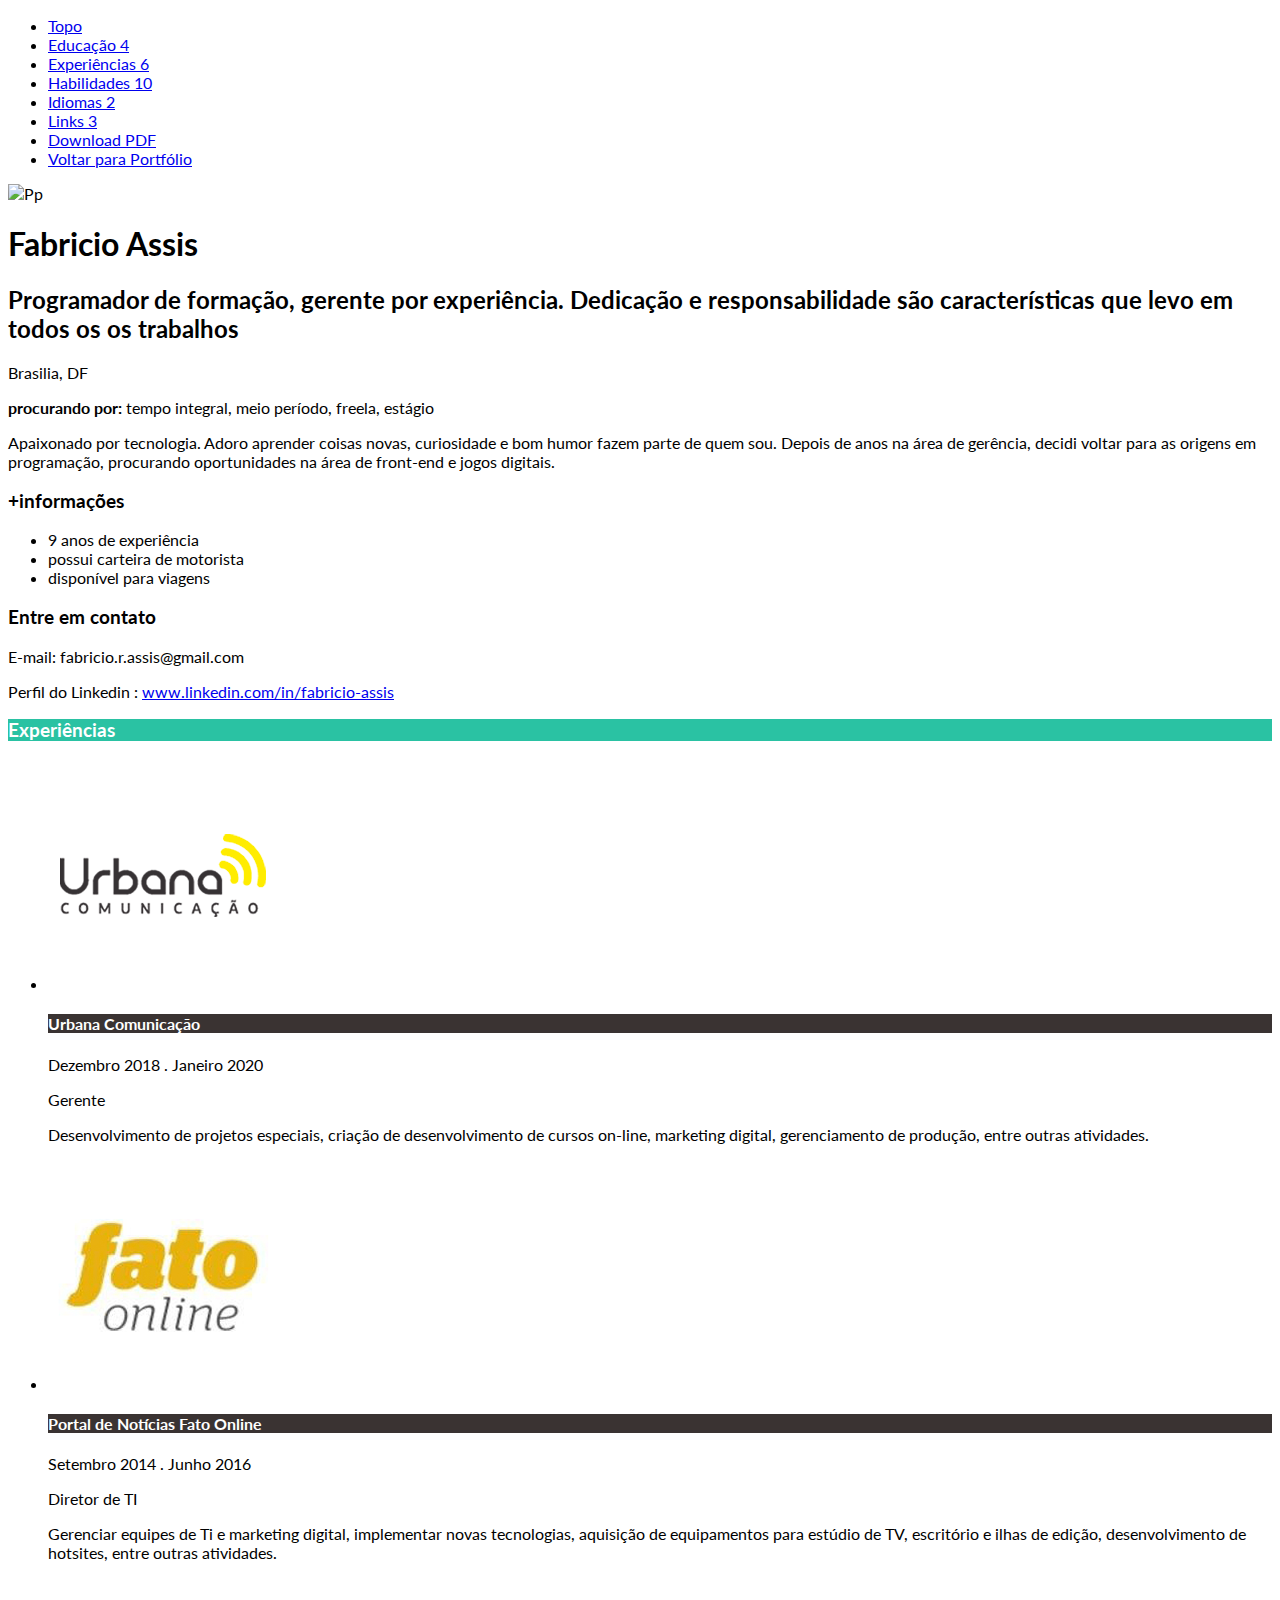
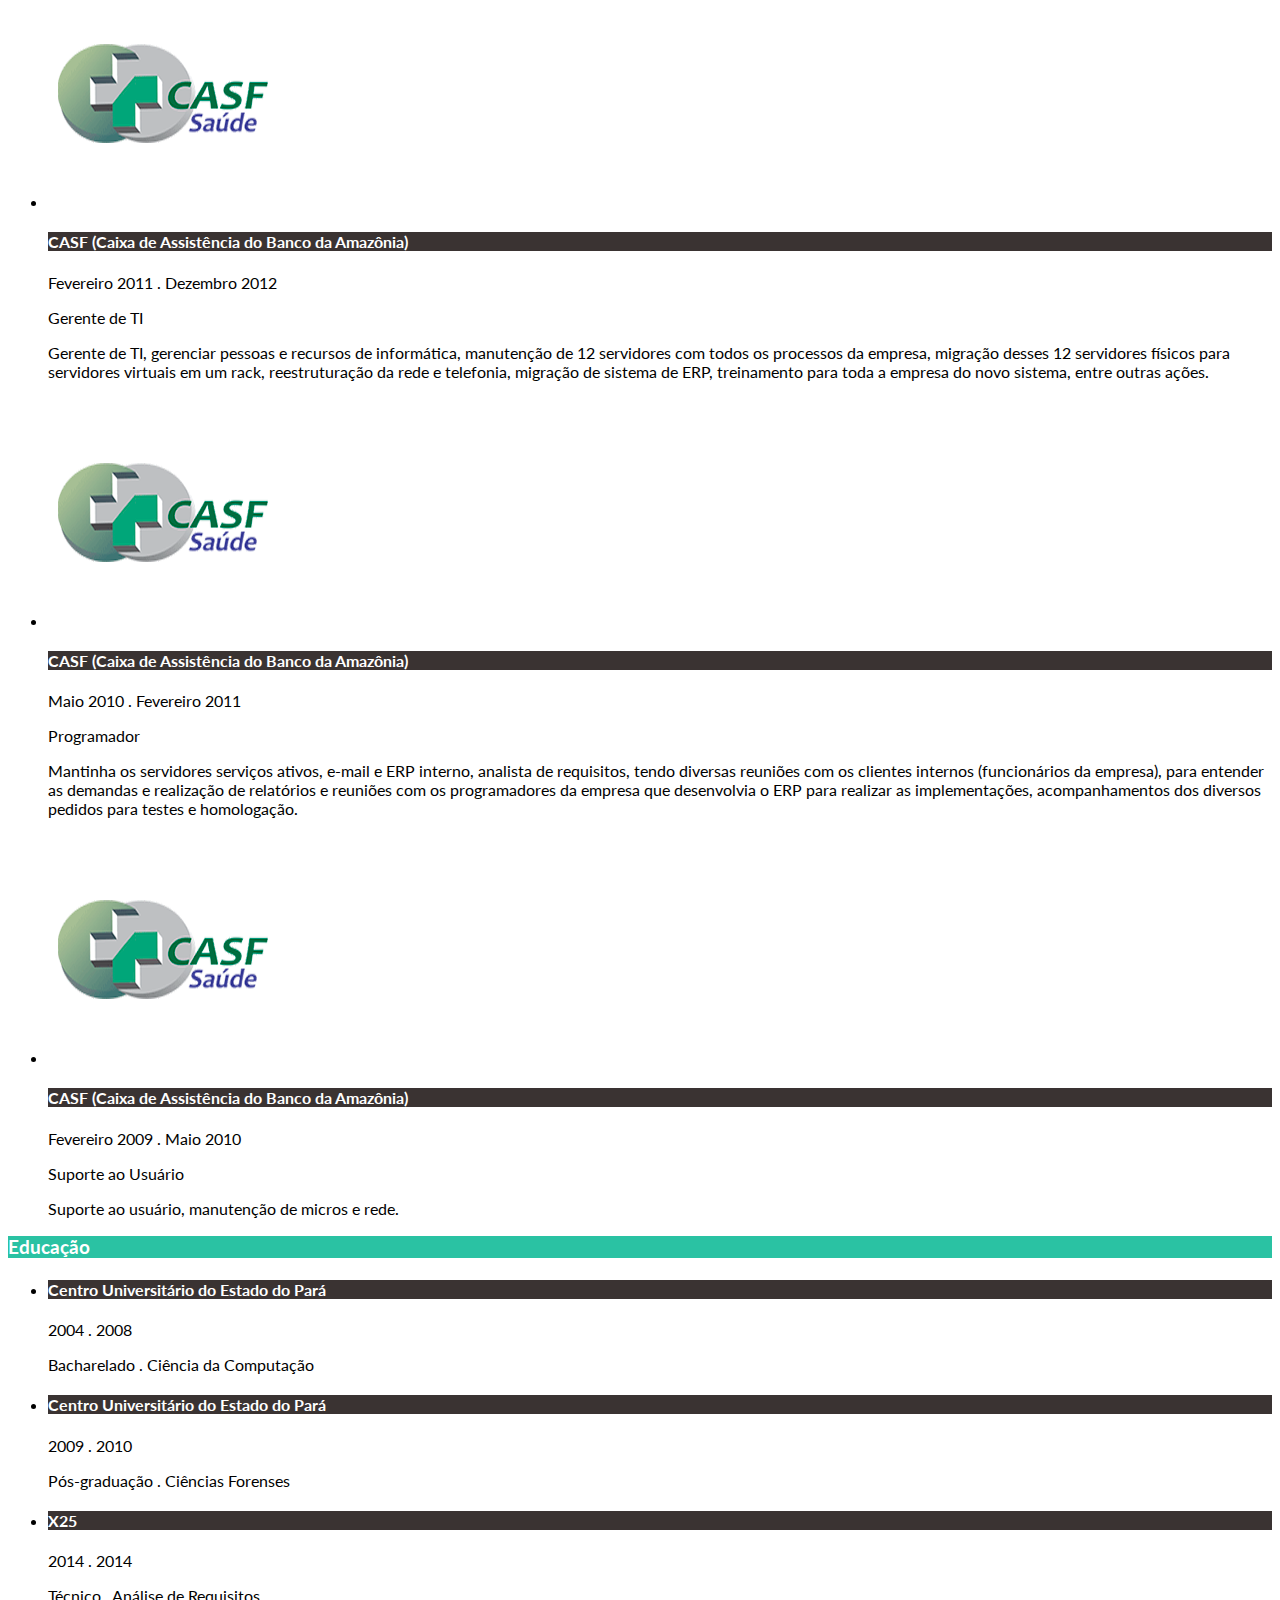
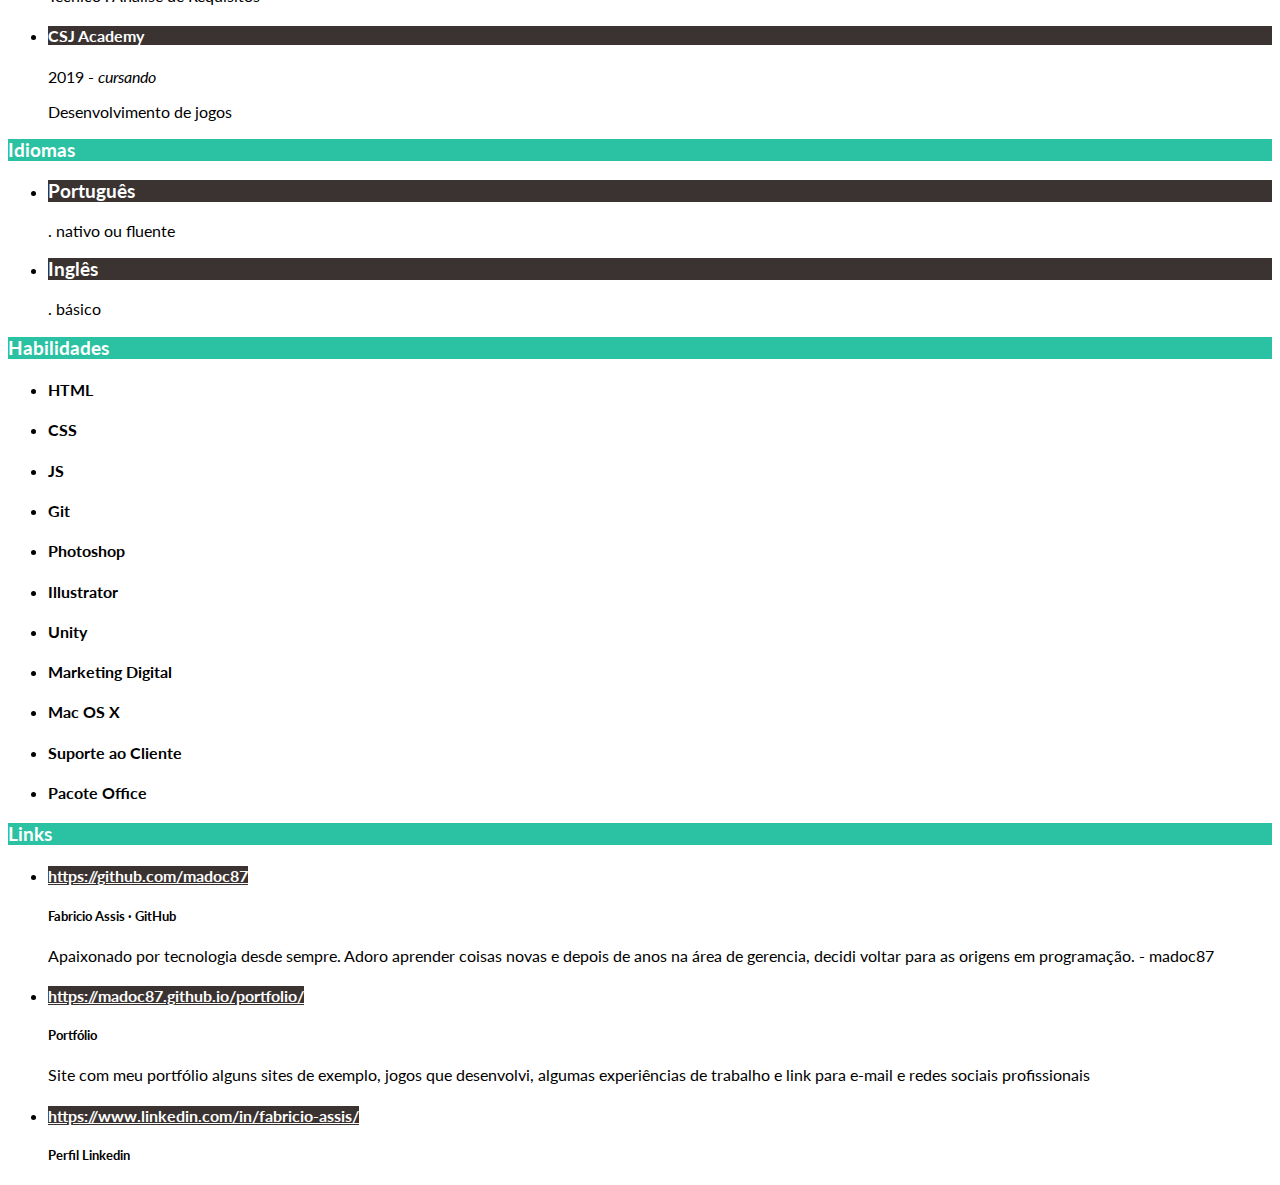
==== curriculo.html @ a48d0656 "Atualizacao curriculo html" ====
<!doctype html>
<html id="html" class="">
	<head>
		<title>Fabricio Assis  | Programador de formação, gerente por experiência</title>

	<meta itemprop="title" content='Fabricio Assis | Programador de formação, gerente por experiência.' />
	<meta itemprop="description" content="Apaixonado por tecnologia. Adoro aprender coisas novas, curiosidade e bom humor fazem parte de quem sou. Depois de anos na área de gerência, decidi voltar para as origens em programação, procurando oportunidades na área de front-end e jogos digitais." />

	<meta name="title" content='Fabricio Assis | Programador de formação, gerente por experiência.' />	
	<meta name="description" content="Apaixonado por tecnologia. Adoro aprender coisas novas, curiosidade e bom humor fazem parte de quem sou. Depois de anos na área de gerência, decidi voltar para as origens em programação, procurando oportunidades na área de front-end e jogos digitais." />

	<!-- Meta Open Graph -->
	<meta property="og:title" content='Fabricio Assis | Programador de formação, gerente por experiência.' />
	<meta property="og:description" content="Apaixonado por tecnologia. Adoro aprender coisas novas, curiosidade e bom humor fazem parte de quem sou. Depois de anos na área de gerência, decidi voltar para as origens em programação, procurando oportunidades na área de front-end e jogos digitais." />
	<meta property="og:image" content="https://madoc87.github.io/portfolio/images/thumb-curriculo.png">
	<meta property="og:image:type" content="image/png">
	<meta property="og:image:width" content="1200"> <!-- /** PIXELS **/ -->
	<meta property="og:image:height" content="630"> <!-- /** PIXELS **/ -->
		
	<meta property="og:url" content="https://madoc87.github.io/portfolio/curriculo">
	<meta property="og:type" content="article">
	<meta property="article:author" content="Fabricio Assis">

	<meta name="twitter:card" content="summary_large_image">

	<meta name="viewport" content="width=device-width, initial-scale=1.0, minimum-scale=1.0, maximum-scale=1.0, user-scalable=no" />
	<link href='//fonts.googleapis.com/css?family=Lato|Arvo|PT+Sans|PT+Serif|Raleway|Open+Sans|Slabo+13px' rel='stylesheet' type='text/css' media="all">

	<link rel="stylesheet" type="text/css" href="css/style-curriculo.css">
	<link rel="stylesheet" type="text/css" href="css/theme-style-curriculo.css">
	<link rel="stylesheet" href="css/font-awesome.min.css">

	<style>
		@media screen {
			.title {background-color:#2AC2A3;}
			.title {border-color:#2AC2A3;}
			.primary-color {color:#2AC2A3;}
			.title {color:#FFFFFF;}
			.subtitle {background-color:#3A3332;}
			.secondary-color {color:#3A3332;}
			.subtitle {color:#FFFFFF;}
		}

		body {font-family:'Lato';}
		.title {font-family:'Lato';}
	</style>

	</head>

	<body>
		<div id="page">
			<a id="top"></a>

			<div id="mobile-nav">
				<div id="mobile-button" class="mobile-button">
					<div class="bars">
						<span class="bar"></span>
						<span class="bar"></span>
						<span class="bar"></span>
					</div><!-- bars -->
				</div><!-- mobile-button -->
			</div><!-- mobile-nav -->

			<nav id="index-nav">
				<ul>
					<li>
						<a href="#top">
						<i class="fa fa-arrow-up"></i>
						Topo</a>
						
					</li>

					<li>
						<a href="#educations">
							<i class="fa fa-book"></i>
							Educação
							<span class="size">4</span>
						</a>
					</li>

					<li>
						<a href="#experiences">
							<i class="fa fa-suitcase"></i> 
							Experiências
							<span class="size">6</span>
						</a>
					</li>

					<li>
						<a href="#skills">
							<i class="fa fa-gear"></i> 
							Habilidades
							<span class="size">10</span>
						</a>
					</li>

					<li>
						<a href="#languages">
							<i class="fa fa-globe"></i> 
							Idiomas
							<span class="size">2</span>
						</a>
					</li>

					<li><a href="#links">
							<i class="fa fa-link"></i>
							Links
							<span class="size">3</span>
						</a>
					</li>

					<li>
						<a href="fabricioassis.pdf" target="_blank" download>
							<i class="fa fa-download"></i>
							Download PDF
						</a>
					</li>

					<li>
						<a href="index.html">
						<!-- <i class="fa fa-arrow-left"></i> -->
						<i class="fa fa-reply"></i>
						Voltar para Portfólio</a>
					</li>
				</ul>
			</nav>

	<div id="content">
			  
<section class="hero">
	<div class="wrapper">
    	<img alt="Pp" class="image" src="images/pp.jpg" />

	    <div class="intro">
			<h1>Fabricio Assis</h1>
			<h2>Programador de formação, gerente por experiência. Dedicação e responsabilidade são características que levo em todos os os trabalhos</h2>
			<p><i class='fa fa-fw fa-map-marker'></i> Brasilia, DF<p>
			<p class="looking-for"><strong>procurando por:</strong> tempo integral, meio período, freela, estágio</p>
		</div><!-- intro -->
	</div><!-- wrapper -->
</section>

<section class="about">

	<div class="wrapper two-columns">
    	<div class="item">
			<p class="bio">Apaixonado por tecnologia. Adoro aprender coisas novas, curiosidade e bom humor fazem parte de quem sou. Depois de anos na área de gerência, decidi voltar para as origens em programação, procurando oportunidades na área de front-end e jogos digitais.</p>
		</div>

		<div class="item">
			<h3>+informações</h3>
	        <ul>
				<li class="info">
					<i class='fa fa-fw fa-briefcase'></i> 9 anos de experiência
				</li>

		  	 	<li class="info">
					<i class='fa fa-fw fa-car'></i> possui carteira de motorista
				</li>

			 	<li class="info">
					<i class='fa fa-fw fa-plane'></i> disponível para viagens
				</li>
	        </ul>
		</div><!-- item +informações -->

		<div class="item">
			<h3><span>Entre em contato</span></h3>
			<p>E-mail: fabricio.r.assis@gmail.com</p>
			<p>Perfil do Linkedin : 
				<a href="https://www.linkedin.com/in/fabricio-assis/" target="_blank" title="Perfil do Linkedin">www.linkedin.com/in/fabricio-assis
			</p></a>
		</div><!-- item contato-->
	</div><!-- wrapper two-columns -->
</section><!-- about -->


<section class="curriculum">
	<div class="container">
		<div class="wrapper two-columns">

<!-- ========================================================== item experiences ========================================================== -->
  	<div class="item experiences">
		<a id="experiences"></a>
    	<h3 class="title"><span>Experiências</span></h3>
        <ul>
	        <li class="experience">
	            <img alt="Missing company logo" class="image" src="images/Logo_Urbana.png" />
	            <div class="content">
					<h4 class="subtitle"><span>Urbana Comunicação</span></h4>
	            	<p class="date">Dezembro 2018 . Janeiro 2020 </p>
			        <p class="position">Gerente</p>
					<p class="description">Desenvolvimento de projetos especiais, criação de desenvolvimento de cursos on-line, marketing digital, gerenciamento de produção, entre outras atividades.</p>
				</div>
            </li>

            <li class="experience">
             	<img alt="Missing company logo" class="image" src="images/Logo_Fato.png" />
             	<div class="content">
					<h4 class="subtitle"><span>Portal de Notícias Fato Online</span></h4>
			        <p class="date">Setembro 2014 . Junho 2016 </p>
				    <p class="position">Diretor de TI</p>
					<p class="description">Gerenciar equipes de Ti e marketing digital, implementar novas tecnologias, aquisição de equipamentos para estúdio de TV, escritório e ilhas de edição, desenvolvimento de hotsites, entre outras atividades.</p>
				</div>
            </li>

            <li class="experience">
         		<img alt="Missing company logo" class="image" src="images/Logo_Casf.png" />
             	<div class="content">
					<h4 class="subtitle"><span>CASF (Caixa de Assistência do Banco da Amazônia)</span></h4>
		              	<p class="date">Fevereiro 2011 . Dezembro 2012 </p>
				        <p class="position">Gerente de TI</p>
						<p class="description">Gerente de TI, gerenciar pessoas e recursos de informática, manutenção de 12 servidores com todos os processos da empresa, migração desses 12 servidores físicos para servidores virtuais em um rack, reestruturação da rede e telefonia, migração de sistema de ERP, treinamento para toda a empresa do novo sistema, entre outras ações.</p>
				</div>
            </li>

            <li class="experience">
             	<img alt="Missing company logo" class="image" src="images/Logo_Casf.png" />
              	<div class="content">
					<h4 class="subtitle"><span>CASF (Caixa de Assistência do Banco da Amazônia)</span></h4>
	              	<p class="date">Maio 2010 . Fevereiro 2011 </p>
			         <p class="position">Programador</p>
					<p class="description">Mantinha os servidores serviços ativos, e-mail e ERP interno, analista de requisitos, tendo diversas reuniões com os clientes internos (funcionários da empresa), para entender as demandas e realização de relatórios e reuniões com os programadores da empresa que desenvolvia o ERP para realizar as implementações, acompanhamentos dos diversos pedidos para testes e homologação.</p>
				</div>
            </li>

            <li class="experience">
             	<img alt="Missing company logo" class="image" src="images/Logo_Casf.png" />
    	       	<div class="content">
					<h4 class="subtitle"><span>CASF (Caixa de Assistência do Banco da Amazônia)</span></h4>
	            	<p class="date">Fevereiro 2009 . Maio 2010 </p>
			        <p class="position">Suporte ao Usuário </p>
					<p class="description">Suporte ao usuário, manutenção de micros e rede.</p>
				</div>
            </li>

<!--             <li class="experience">
            	<img alt="Missing company logo" class="image" src="images/Logo_Cinbesa.png" />
              	<div class="content">
					<h4 class="subtitle"><span> NAC - Núcleo Avançado da Cinbesa</span></h4>
	            	<p class="date">Janeiro 2008 . Fevereiro 2009 </p>
			        <p class="position">Estagio em suporte e manutenção informática</p>
					<p class="description">Estagio na Sefin - Secretaria de Finanças no setor NAC - Núcleo Avançado da Cinbesa, na área de suporte e manutenção informática.</p>
				</div>
            </li> -->
        </ul>
	</div>

<!-- =========================================================== item educations =========================================================== -->

	<div class="item educations">
		<a id="educations"></a>
        <h3 class="title"><span>Educação</span></h3>
        <ul>
            <li class="education">
	            <h4 class="subtitle"><span>Centro Universitário do Estado do Pará</span></h4>
				<p class="date">2004 . 2008 </p>
				<p class="course">
					Bacharelado . 
					Ciência da Computação
				</p>
            </li>
	        
            <li class="education">
            	<h4 class="subtitle"><span>Centro Universitário do Estado do Pará</span></h4>
				<p class="date">2009 . 2010 </p>
            	<p class="course">
					Pós-graduação . 
					Ciências Forenses
				</p>
            </li>
        
            <li class="education">
	        	<h4 class="subtitle"><span>X25</span></h4>
				<p class="date">2014 . 2014 </p>
				<p class="course">
					Técnico . 
					Análise de Requisitos 
				</p>
            </li>

	        <li class="education">
	        	<h4 class="subtitle"><span>CSJ Academy</span></h4>
				<p class="date">2019  - <em>cursando</em></p>
                <p class="course">
					Desenvolvimento de jogos 
				</p>
            </li>
        </ul>
    </div>

<!-- =========================================================== item languages =========================================================== -->

    <div class="item languages">
		<a id="languages"></a>
        <h3 class="title"><span>Idiomas</span></h3>
        <ul>
            <li class="language">
            	<h3 class="subtitle"><span>Português</span></h3>
            	<p class="level"> . nativo ou fluente</p>
            </li>

            <li class="language">
            	<h3 class="subtitle"><span>Inglês </span></h3>
            	<p class="level"> . básico</p>
            </li>
        </ul>
	</div> 

<!-- =========================================================== item skill =========================================================== -->

	<div class="item skills">
		<a id="skills"></a>
      	<h3 class="title"><span>Habilidades</span></h3>
    	<ul>
    		<li class="skill">
				<h4>HTML</h4>
		        <p class="rate">
					<i class="fa fa-circle secondary-color"></i> 	
					<i class="fa fa-circle secondary-color"></i> 	
					<i class="fa fa-circle secondary-color"></i> 	
					<i class="fa fa-circle secondary-color"></i> 	
					<i class="fa fa-circle secondary-color"></i> 	
					<i class="fa fa-circle secondary-color"></i> 	
					<i class="fa fa-circle secondary-color"></i>
					<i class="fa fa-circle secondary-color"></i>
					<i class="fa fa-circle opaque secondary-color"></i> 	
					<i class="fa fa-circle opaque secondary-color"></i> 
				</p>
			</li>

        	<li class="skill">
				<h4>CSS</h4>
		        <p class="rate">
					<i class="fa fa-circle secondary-color"></i> 	
					<i class="fa fa-circle secondary-color"></i> 	
					<i class="fa fa-circle secondary-color"></i> 	
					<i class="fa fa-circle secondary-color"></i> 	
					<i class="fa fa-circle secondary-color"></i> 	
					<i class="fa fa-circle secondary-color"></i> 	
					<i class="fa fa-circle secondary-color"></i>
					<i class="fa fa-circle secondary-color"></i>
					<i class="fa fa-circle opaque secondary-color"></i> 	
					<i class="fa fa-circle opaque secondary-color"></i> 
				</p>
			</li>

			<li class="skill">
				<h4>JS</h4>
		        <p class="rate">
					<i class="fa fa-circle secondary-color"></i> 	
					<i class="fa fa-circle secondary-color"></i> 	
					<i class="fa fa-circle secondary-color"></i> 	
					<i class="fa fa-circle secondary-color"></i> 	
					<i class="fa fa-circle secondary-color"></i> 	
					<i class="fa fa-circle opaque secondary-color"></i> 
					<i class="fa fa-circle opaque secondary-color"></i> 
					<i class="fa fa-circle opaque secondary-color"></i> 
					<i class="fa fa-circle opaque secondary-color"></i> 	
					<i class="fa fa-circle opaque secondary-color"></i> 
				</p>
			</li>

			 <li class="skill">
				<h4>Git</h4>
		        <p class="rate">
					<i class="fa fa-circle secondary-color"></i> 	
					<i class="fa fa-circle secondary-color"></i> 	
					<i class="fa fa-circle secondary-color"></i> 	
					<i class="fa fa-circle secondary-color"></i> 	
					<i class="fa fa-circle secondary-color"></i> 	
					<i class="fa fa-circle secondary-color"></i> 	
					<i class="fa fa-circle secondary-color"></i>
					<i class="fa fa-circle opaque secondary-color"></i>
					<i class="fa fa-circle opaque secondary-color"></i> 	
					<i class="fa fa-circle opaque secondary-color"></i> 
				</p>
			</li>

            <li class="skill">
				<h4>Photoshop</h4>
				<p class="rate">
					<i class="fa fa-circle secondary-color"></i> 	
					<i class="fa fa-circle secondary-color"></i> 	
					<i class="fa fa-circle secondary-color"></i> 	
					<i class="fa fa-circle secondary-color"></i> 	
					<i class="fa fa-circle secondary-color"></i> 	
					<i class="fa fa-circle secondary-color"></i> 	
					<i class="fa fa-circle secondary-color"></i>
					<i class="fa fa-circle opaque secondary-color"></i>
					<i class="fa fa-circle opaque secondary-color"></i> 	
					<i class="fa fa-circle opaque secondary-color"></i> 
			</li>

	        <li class="skill">
				<h4>Illustrator</h4>
		        <p class="rate">
					<i class="fa fa-circle secondary-color"></i> 	
					<i class="fa fa-circle secondary-color"></i> 	
					<i class="fa fa-circle secondary-color"></i> 	
					<i class="fa fa-circle secondary-color"></i> 	
					<i class="fa fa-circle secondary-color"></i> 	
					<i class="fa fa-circle secondary-color"></i> 	
					<i class="fa fa-circle secondary-color"></i>
					<i class="fa fa-circle secondary-color"></i>
					<i class="fa fa-circle opaque secondary-color"></i> 	
					<i class="fa fa-circle opaque secondary-color"></i> 
				</p>
			</li>
	        
	        <li class="skill">
				<h4>Unity</h4>
		        <p class="rate">
					<i class="fa fa-circle secondary-color"></i> 	
					<i class="fa fa-circle secondary-color"></i> 	
					<i class="fa fa-circle secondary-color"></i> 	
					<i class="fa fa-circle secondary-color"></i> 	
					<i class="fa fa-circle secondary-color"></i> 	
					<i class="fa fa-circle secondary-color"></i> 	
					<i class="fa fa-circle secondary-color"></i>
					<i class="fa fa-circle secondary-color"></i>
					<i class="fa fa-circle opaque secondary-color"></i> 	
					<i class="fa fa-circle opaque secondary-color"></i> 
				</p>
			</li>

            <li class="skill">
				<h4>Marketing Digital</h4>
		        <p class="rate">
					<i class="fa fa-circle secondary-color"></i> 	
					<i class="fa fa-circle secondary-color"></i> 	
					<i class="fa fa-circle secondary-color"></i> 	
					<i class="fa fa-circle secondary-color"></i> 	
					<i class="fa fa-circle secondary-color"></i> 	
					<i class="fa fa-circle secondary-color"></i> 	
					<i class="fa fa-circle opaque secondary-color"></i>
					<i class="fa fa-circle opaque secondary-color"></i>
					<i class="fa fa-circle opaque secondary-color"></i> 	
					<i class="fa fa-circle opaque secondary-color"></i> 
				</p>
			</li>
            
            <li class="skill">
				<h4>Mac OS X</h4>
		        <p class="rate">
					<i class="fa fa-circle secondary-color"></i> 	
					<i class="fa fa-circle secondary-color"></i> 	
					<i class="fa fa-circle secondary-color"></i> 	
					<i class="fa fa-circle secondary-color"></i> 	
					<i class="fa fa-circle secondary-color"></i> 	
					<i class="fa fa-circle secondary-color"></i> 	
					<i class="fa fa-circle secondary-color"></i> 	
					<i class="fa fa-circle secondary-color"></i> 
					<i class="fa fa-circle secondary-color"></i> 
					<i class="fa fa-circle secondary-color"></i> 
				</p>
			</li>
	
			<li class="skill">
				<h4>Suporte ao Cliente</h4>
				<p class="rate">
					<i class="fa fa-circle secondary-color"></i> 	
					<i class="fa fa-circle secondary-color"></i> 	
					<i class="fa fa-circle secondary-color"></i> 	
					<i class="fa fa-circle secondary-color"></i> 	
					<i class="fa fa-circle secondary-color"></i> 	
					<i class="fa fa-circle secondary-color"></i> 	
					<i class="fa fa-circle secondary-color"></i> 	
					<i class="fa fa-circle secondary-color"></i> 
					<i class="fa fa-circle opaque secondary-color"></i> 	
					<i class="fa fa-circle opaque secondary-color"></i> 
				</p>
			</li>

            <li class="skill">
				<h4>Pacote Office</h4>
		        <p class="rate">
					<i class="fa fa-circle secondary-color"></i> 	
					<i class="fa fa-circle secondary-color"></i> 	
					<i class="fa fa-circle secondary-color"></i> 	
					<i class="fa fa-circle secondary-color"></i> 	
					<i class="fa fa-circle secondary-color"></i> 	
					<i class="fa fa-circle secondary-color"></i> 	
					<i class="fa fa-circle secondary-color"></i> 	
					<i class="fa fa-circle secondary-color"></i> 	
					<i class="fa fa-circle opaque secondary-color"></i> 	
					<i class="fa fa-circle opaque secondary-color"></i> 
				</p>
			</li>
          </ul>
		</div><!-- item skills -->

<!-- =========================================================== item links =========================================================== -->
	    <div class="item links">
			<a id="links"></a>
	        <h3 class="title"><span>Links</span></h3>
	        <ul>
	            <li class="link">
		            <h4><a href="https://github.com/madoc87" class="subtitle"><span>https://github.com/madoc87</span></a></h4>
		            <h5 class="name">Fabricio Assis · GitHub</h5>
		            <p class="description">Apaixonado por tecnologia desde sempre. Adoro aprender coisas novas e depois de anos na área de gerencia, decidi voltar para as origens em programação. - madoc87</p>
	            </li>

	            <li class="link">
		            <h4>
		            	<a href="https://madoc87.github.io/portfolio/" class="subtitle"><span>https://madoc87.github.io/portfolio/</span></a>
		            </h4>
		            <h5 class="name">Portfólio</h5>
		              <p class="description">Site com meu portfólio alguns sites de exemplo, jogos que desenvolvi, algumas experiências de trabalho e link para e-mail e redes sociais profissionais</p>
	            </li>

	            <li class="link">
		            <h4><a href="https://www.linkedin.com/in/fabricio-assis/" class="subtitle">
		            	<span>https://www.linkedin.com/in/fabricio-assis/</span>
		            </a></h4>
		            <h5 class="name">Perfil Linkedin</h5>
	            </li>
	        </ul>
	    </div><!-- item links -->



		</div>
	</div>
	</section><!-- curriculum -->

			</div>
		</div><!-- #page -->

		<script src="js/jquery.js"></script>
		<script src="js/menu_responsivo.js"></script>
		<script src="js/menu_scroll.js"></script>
	</body>
</html>
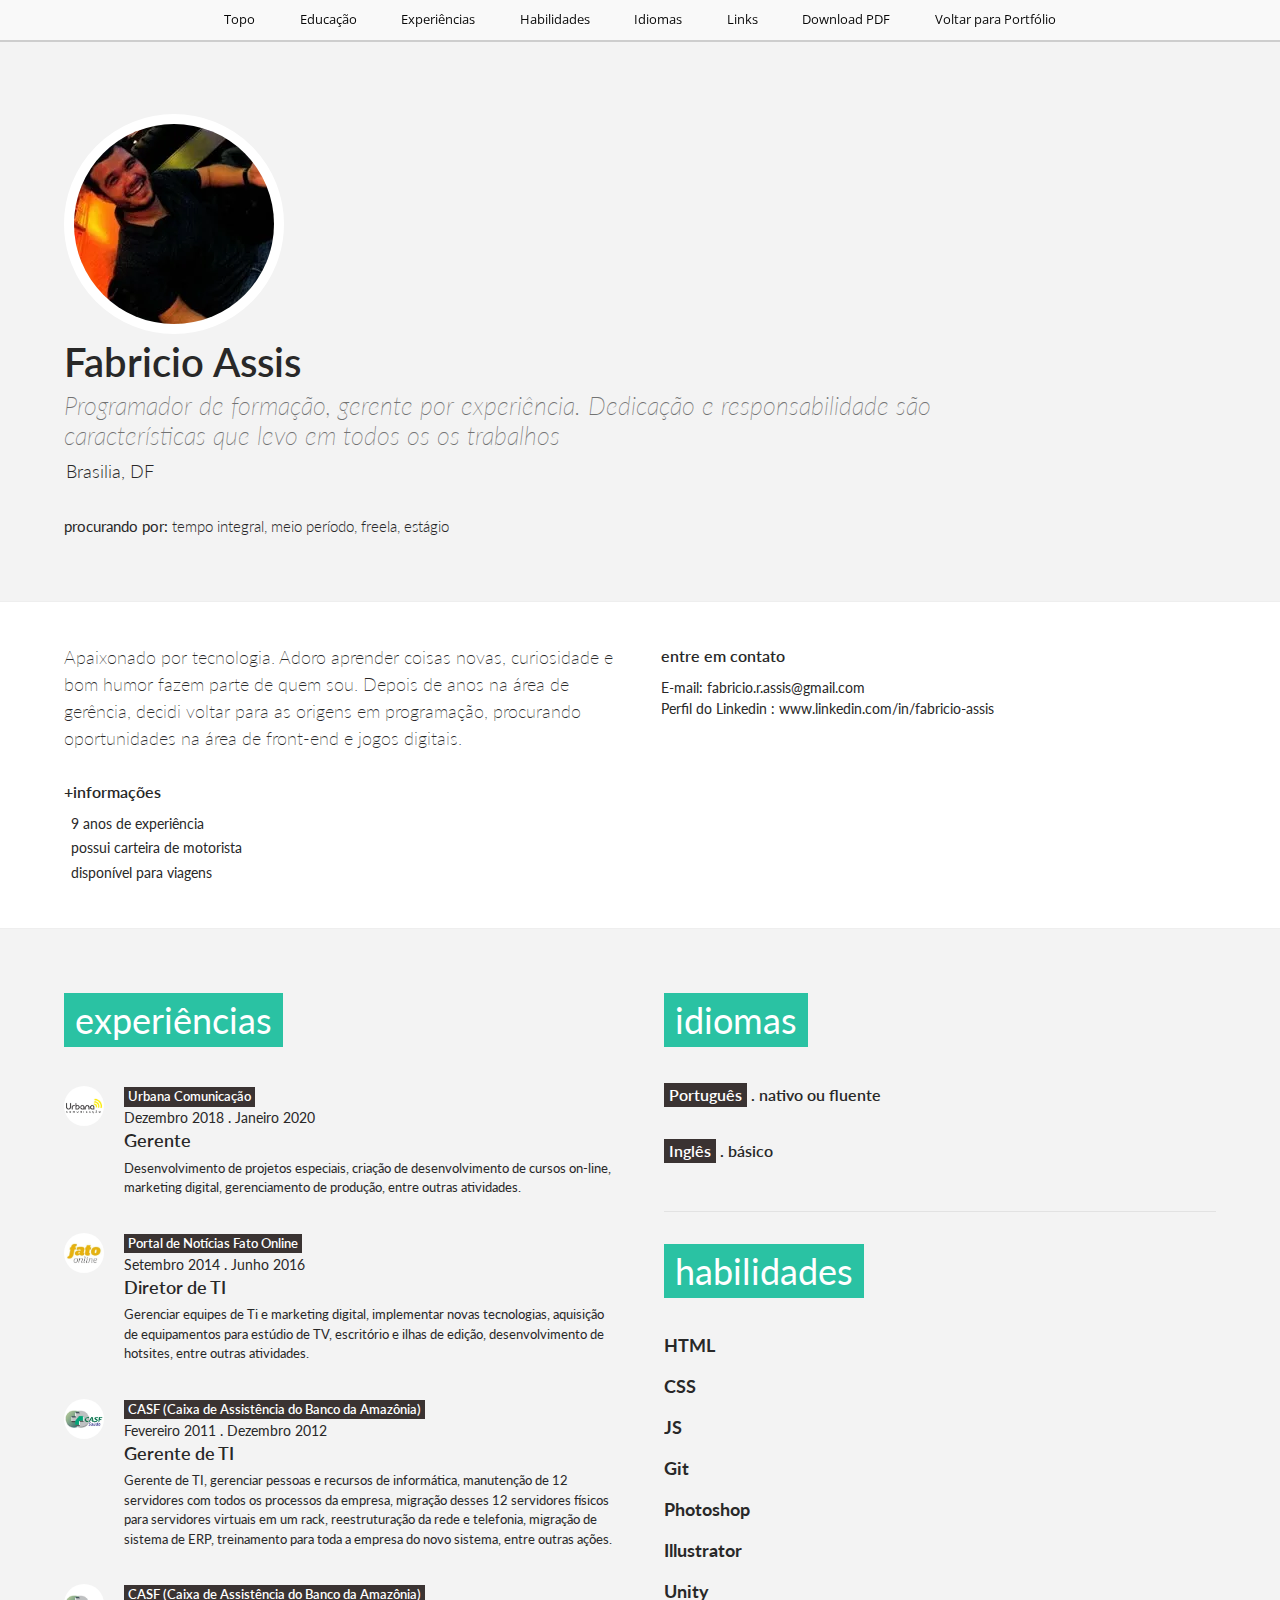
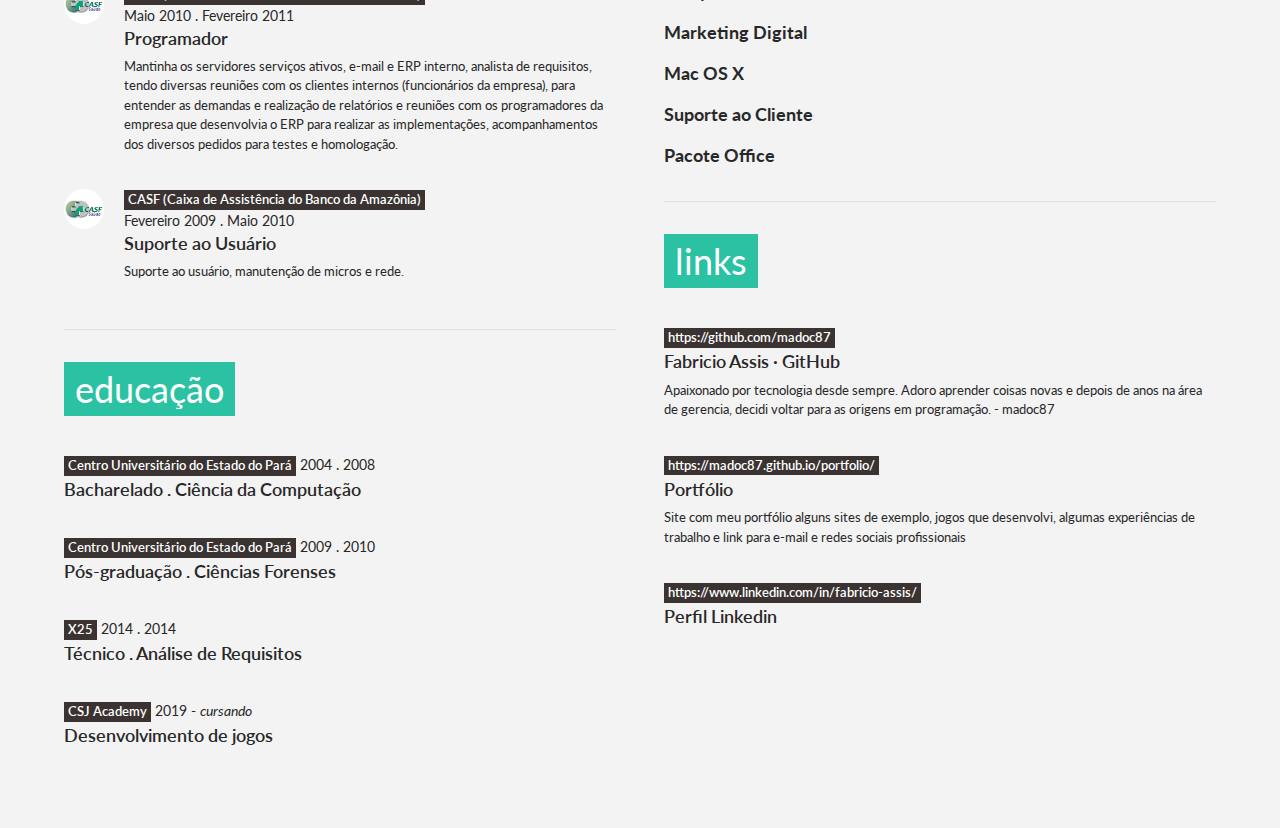
==== commit add63fc2: "Ajustes de performace 1" ====
--- a/curriculo.html
+++ b/curriculo.html
@@ -9,12 +9,13 @@
 
 	<meta name="title" content='Fabricio Assis | Programador de formação, gerente por experiência.' />	
 	<meta name="description" content="Apaixonado por tecnologia. Adoro aprender coisas novas, curiosidade e bom humor fazem parte de quem sou. Depois de anos na área de gerência, decidi voltar para as origens em programação, procurando oportunidades na área de front-end e jogos digitais." />
+	<link rel="shortcut icon" href="images/favicon.png" />
 
 	<!-- Meta Open Graph -->
 	<meta property="og:title" content='Fabricio Assis | Programador de formação, gerente por experiência.' />
 	<meta property="og:description" content="Apaixonado por tecnologia. Adoro aprender coisas novas, curiosidade e bom humor fazem parte de quem sou. Depois de anos na área de gerência, decidi voltar para as origens em programação, procurando oportunidades na área de front-end e jogos digitais." />
-	<meta property="og:image" content="https://madoc87.github.io/portfolio/images/thumb-curriculo.png">
-	<meta property="og:image:type" content="image/png">
+	<meta property="og:image" content="https://madoc87.github.io/portfolio/images/thumb-curriculo.webp">
+	<meta property="og:image:type" content="image/webp">
 	<meta property="og:image:width" content="1200"> <!-- /** PIXELS **/ -->
 	<meta property="og:image:height" content="630"> <!-- /** PIXELS **/ -->
 		
@@ -130,7 +131,7 @@
 			  
 <section class="hero">
 	<div class="wrapper">
-    	<img alt="Pp" class="image" src="images/pp.jpg" />
+    	<img alt="Pp" class="image" src="images/pp.webp" />
 
 	    <div class="intro">
 			<h1>Fabricio Assis</h1>
@@ -186,7 +187,7 @@
     	<h3 class="title"><span>Experiências</span></h3>
         <ul>
 	        <li class="experience">
-	            <img alt="Missing company logo" class="image" src="images/Logo_Urbana.png" />
+	            <img alt="Missing company logo" class="image" src="images/Logo_Urbana.webp" />
 	            <div class="content">
 					<h4 class="subtitle"><span>Urbana Comunicação</span></h4>
 	            	<p class="date">Dezembro 2018 . Janeiro 2020 </p>
@@ -196,7 +197,7 @@
             </li>
 
             <li class="experience">
-             	<img alt="Missing company logo" class="image" src="images/Logo_Fato.png" />
+             	<img alt="Missing company logo" class="image" src="images/Logo_Fato.webp" />
              	<div class="content">
 					<h4 class="subtitle"><span>Portal de Notícias Fato Online</span></h4>
 			        <p class="date">Setembro 2014 . Junho 2016 </p>
@@ -206,7 +207,7 @@
             </li>
 
             <li class="experience">
-         		<img alt="Missing company logo" class="image" src="images/Logo_Casf.png" />
+         		<img alt="Missing company logo" class="image" src="images/Logo_Casf.webp" />
              	<div class="content">
 					<h4 class="subtitle"><span>CASF (Caixa de Assistência do Banco da Amazônia)</span></h4>
 		              	<p class="date">Fevereiro 2011 . Dezembro 2012 </p>
@@ -216,7 +217,7 @@
             </li>
 
             <li class="experience">
-             	<img alt="Missing company logo" class="image" src="images/Logo_Casf.png" />
+             	<img alt="Missing company logo" class="image" src="images/Logo_Casf.webp" />
               	<div class="content">
 					<h4 class="subtitle"><span>CASF (Caixa de Assistência do Banco da Amazônia)</span></h4>
 	              	<p class="date">Maio 2010 . Fevereiro 2011 </p>
@@ -226,7 +227,7 @@
             </li>
 
             <li class="experience">
-             	<img alt="Missing company logo" class="image" src="images/Logo_Casf.png" />
+             	<img alt="Missing company logo" class="image" src="images/Logo_Casf.webp" />
     	       	<div class="content">
 					<h4 class="subtitle"><span>CASF (Caixa de Assistência do Banco da Amazônia)</span></h4>
 	            	<p class="date">Fevereiro 2009 . Maio 2010 </p>
@@ -234,16 +235,6 @@
 					<p class="description">Suporte ao usuário, manutenção de micros e rede.</p>
 				</div>
             </li>
-
-<!--             <li class="experience">
-            	<img alt="Missing company logo" class="image" src="images/Logo_Cinbesa.png" />
-              	<div class="content">
-					<h4 class="subtitle"><span> NAC - Núcleo Avançado da Cinbesa</span></h4>
-	            	<p class="date">Janeiro 2008 . Fevereiro 2009 </p>
-			        <p class="position">Estagio em suporte e manutenção informática</p>
-					<p class="description">Estagio na Sefin - Secretaria de Finanças no setor NAC - Núcleo Avançado da Cinbesa, na área de suporte e manutenção informática.</p>
-				</div>
-            </li> -->
         </ul>
 	</div>
 
--- a/css/style-curriculo.css
+++ b/css/style-curriculo.css
@@ -0,0 +1,199 @@
+#index-nav *, #mobile-nav *{
+  -webkit-box-sizing:border-box;
+  -moz-box-sizing:border-box;
+  box-sizing:border-box
+}
+
+#page{
+  position:relative;
+  max-width:100%;
+  overflow:hidden
+}
+
+#content{
+  position:relative;
+  margin-top:50px;
+  width:100%;
+  max-width:100%
+}
+
+#index-nav, #mobile-nav{
+  position:fixed;
+  z-index:2;
+  top:0;
+  left:0;
+  width:100%;
+  height:2.5em;
+  background-color:#f9f9f9;
+  color:#888;
+  opacity:0.97;
+  -webkit-box-shadow:0px 2px 0px 0px rgba(0,0,0,0.16);
+  -moz-box-shadow:0px 2px 0px 0px rgba(0,0,0,0.16);
+  box-shadow:0px 2px 0px 0px rgba(0,0,0,0.16)
+}
+
+#index-nav ul, #index-nav li, #index-nav a, #mobile-nav ul, #mobile-nav li, #mobile-nav a{
+  color:#000;
+  font-size:13px;
+  text-decoration:none;
+  font-weight:400;
+  font-family:'Open Sans'
+}
+
+#index-nav ul, #index-nav li{
+  margin:0;
+  padding:0;
+  list-style-type:none
+}
+
+#index-nav ul{
+  margin:0;
+  text-align:center;
+  white-space:nowrap
+}
+
+#index-nav ul li{
+  display:inline-block
+}
+
+#index-nav ul li a{
+  display:block;
+  padding:.8em 1.6em;
+  -webkit-text-shadow:1px 1px 1px #fefefe;
+  -moz-text-shadow:1px 1px 1px #fefefe;
+  text-shadow:1px 1px 1px #fefefe
+}
+
+#index-nav ul li a:active{
+  background-color:#000;
+  color:#fff;
+  -webkit-text-shadow:none;
+  -moz-text-shadow:none;
+  text-shadow:none
+}
+
+#index-nav ul li a .fa{
+  display:none
+}
+
+#index-nav ul li a .size{
+  display:none
+}
+
+#mobile-nav{
+  display:none
+}
+
+#mobile-nav #mobile-button{
+  display:inline-block;
+  cursor:pointer
+}
+
+#mobile-nav #mobile-button .bars{
+  margin-left:5px;
+  display:inline-block;
+  padding:11px 5px;
+  vertical-align:middle
+}
+
+#mobile-nav #mobile-button .bars .bar{
+  display:block;
+  width:25px;
+  height:4px;
+  border-radius:2px;
+  margin-bottom:3px;
+  background-color:#000
+}
+
+.nav-overflow.opened{
+  overflow:hidden
+}
+
+.nav-overflow #index-nav{
+  width:300px;
+  left:-300px;
+  top:0px;
+  min-height:100%;
+  z-index:1;
+  opacity:1;
+  background-color:#222;
+  color:#fff
+}
+
+.nav-overflow #index-nav ul{
+  padding:1em 0;
+  padding-top:10px
+}
+
+.nav-overflow #index-nav ul li{
+  display:block;
+  text-align:left
+}
+
+.nav-overflow #index-nav ul li a{
+  position:relative;
+  display:block;
+  color:#eee;
+  font-weight:200;
+  padding:1.2em 2em;
+  font-size:13px;
+  border-bottom:1px solid #1e1e1e;
+  -webkit-text-shadow:1px 1px 1px #000;
+  -moz-text-shadow:1px 1px 1px #000;
+  text-shadow:-1px 1px 1px #000
+}
+
+.nav-overflow #index-nav ul li a .fa{
+  display:inline-block;
+  font-size:1.6em;
+  vertical-align:middle;
+  margin-right:15px
+}
+
+.nav-overflow #index-nav ul li a .size{
+  display:block;
+  position:absolute;
+  right:20px;
+  top:10px;
+  line-height:30px;
+  height:30px;
+  width:30px;
+  background-color:#282828;
+  color:#eee;
+  font-size:11px;
+  text-align:center;
+  border-radius:2px;
+  -webkit-box-shadow:inset -1px -1px 1px 0px #333;
+  -moz-box-shadow:inset -1px -1px 1px 0px #333;
+  box-shadow:inset -1px -1px 1px 0px #333
+}
+
+.nav-overflow #index-nav ul li a:active{
+  background-color:#eee;
+  color:#111;
+  -webkit-text-shadow:none;
+  -moz-text-shadow:none;
+  text-shadow:none
+}
+
+.nav-overflow #index-nav ul li a:active .size{
+  background-color:#fff;
+  color:#111;
+  -webkit-box-shadow:inset -1px -1px 1px 0px #e3e3e3;
+  -moz-box-shadow:inset -1px -1px 1px 0px #e3e3e3;
+  box-shadow:inset -1px -1px 1px 0px #e3e3e3
+}
+
+.nav-overflow #mobile-nav{
+  display:block
+}
+
+@media print{
+  #index-nav,#mobile-nav{
+    display:none !important
+  }
+
+  #content{
+    margin-top:0 !important
+  }
+}--- a/css/theme-style-curriculo.css
+++ b/css/theme-style-curriculo.css
@@ -0,0 +1,560 @@
+
+audio:not([controls]){
+  display:none;
+  height:0
+}
+
+html{
+  font-size:100%;
+  overflow-y:scroll;
+  -webkit-text-size-adjust:100%;
+  -ms-text-size-adjust:100%;
+  line-height:1.5;
+  -webkit-font-smoothing:antialiased
+}
+
+body{
+  margin:0
+}
+
+a:focus{
+  outline:thin dotted
+}
+
+a:hover,a:active{
+  outline:0
+}
+
+h1,h2,h3,h4,h5,h6{
+  margin:0;padding:0
+}
+
+abbr[title]{
+	border-bottom:1px dotted
+}
+
+p,pre{
+	margin:0
+}
+
+dl,ol,ul{
+	margin:0;
+	padding:0;
+	list-style:none;
+	list-style-image:none
+}
+
+table{
+	border-collapse:collapse;
+	border-spacing:0
+}
+
+.wrapper{
+	width:90%;
+	max-width:1280px;
+	-moz-column-gap:3em;
+	-webkit-column-gap:3em;
+	column-gap:3em;
+	-moz-column-count:1;
+	-webkit-column-count:1;
+	column-count:1;
+	margin:auto
+}
+
+.wrapper .item{
+	display:inline-block;
+	width:100%;
+	margin-top:1em;
+	margin-bottom:1em
+}
+
+@media screen and (min-width: 0px) and (max-width: 640px){
+	.wrapper{
+		-moz-column-count:1;
+		-webkit-column-count:1;
+		column-count:1
+	}
+}
+
+@media screen and (min-width: 641px) and (max-width: 800px){
+	.wrapper{
+		-moz-column-count:1;
+		-webkit-column-count:1;
+		column-count:1
+	}
+}
+
+@media screen and (min-width: 801px) and (max-width: 1280px){
+	.wrapper.two-columns{
+		-moz-column-count:2;
+		-webkit-column-count:2;
+		column-count:2
+	}
+}
+
+@media screen and (min-width: 1281px){
+	.wrapper.two-columns{
+		-moz-column-count:2;
+		-webkit-column-count:2;
+		column-count:2
+	}
+}
+
+@media print{
+
+	.wrapper{
+		clear:both;
+		width:100%
+	}
+
+	.wrapper.two-columns .item{
+		-webkit-box-sizing:border-box;
+		-moz-box-sizing:border-box;
+		box-sizing:border-box;
+		-moz-background-clip:padding-box !important;
+		-webkit-background-clip:padding-box !important;
+		background-clip:padding-box !important;
+		float:left;
+		width:50%;
+		padding:10px
+	}
+
+	.wrapper.two-columns .item:nth-child(odd){
+		clear:both
+	}
+}
+
+html{
+	font-size:62.5%
+}
+
+body{
+	background-color:#f3f3f3;
+	font-family:"Source Sans Pro", sans-serif;
+	font-size:1.6rem;
+	color:#282828;
+	margin:0
+}
+
+section{
+	clear:both
+}
+
+header,footer,main{
+	clear:both
+}
+
+.hero{
+	padding:4em 0
+}
+
+.hero .image,.hero .intro{
+	display:inline-block;
+	vertical-align:middle
+}
+
+.hero .image{
+  text-align:center;
+  max-width:300px;
+  margin-right:30px;
+  -webkit-border-radius:50%;
+  -moz-border-radius:50%;
+  border-radius:50%;
+  border:10px solid #FFF;
+  overflow:hidden;
+  box-sizing:border-box
+}
+
+.hero .intro{
+	max-width:900px;
+	font-size:1.8rem;
+	font-weight:300
+}
+
+.hero .intro h1{
+	font-weight:600;
+	margin-bottom:.2em;
+	margin-top:.2em;
+	line-height:1em;
+	font-size:4rem
+}
+
+.hero .intro h2{
+	font-size:2.5rem;
+	font-weight:200;
+	font-style:italic;
+	line-height:1.2;
+	margin-bottom:.3em;
+	color:#727272
+}
+
+.hero .intro h3{
+	display:inline;
+	font-size:1.4rem;
+	font-weight:600;
+	text-transform:lowercase;
+	padding:0 .5em
+}
+
+.hero .intro .looking-for{
+	margin-top:2em;
+	margin-bottom:0;
+	font-size:1.5rem
+}
+
+.hero .intro i{
+	margin-right:.1em
+}
+
+.about{
+	background-color:#FFF;
+	border-top:1px solid #eee;
+	border-bottom:1px solid #eee;
+	font-size:1.4rem;
+	padding:2em 0
+}
+
+.about .bio{
+	font-size:1.8rem;
+	font-weight:200
+}
+
+.about h3{
+	display:inline-block;
+	font-weight:600;
+	padding:0;
+	text-transform:lowercase;
+	margin-bottom:0.5em
+}
+
+.about .info{
+	margin-bottom:0.25em;
+	display:block
+}
+
+.about .info .fa{
+	margin-right:0.5em
+}
+
+.about .item a{
+	text-decoration: none;
+	color: #282828;
+}
+
+.curriculum{
+	padding:2em 0
+}
+
+.curriculum .container{
+	overflow:hidden
+}
+
+.curriculum .wrapper{
+	margin-top:-1px;overflow:hidden
+}
+
+.curriculum h3.title{
+	display:inline-block;
+	font-size:3.6rem;
+	font-weight:400;
+	padding:0 .3em;
+	text-transform:lowercase;
+	margin-bottom:1em
+}
+
+.curriculum .subtitle{
+	display:inline-block;
+	font-weight:600;
+	font-size:1.3rem;
+	padding:0 .3em;
+}
+
+.curriculum .item{
+	border-top:1px solid #e2e2e2;
+	padding-top:2em;
+	margin-top:0;
+	page-break-inside:avoid
+}
+
+.experiences .experience{
+	margin-bottom:2em;
+	display:block;
+	overflow:hidden
+}
+
+.experiences .image{
+	float:left;
+	clear:left;
+	width:40px;
+	height:40px;
+	overflow:hidden;
+	margin-top:3px;
+	margin-right:10px;
+	-webkit-border-radius:999em;
+	-moz-border-radius:999em;border-radius:999em
+}
+
+.experiences .image img{
+	width:100%;
+	height:auto
+}
+
+.experiences .content{
+	margin-left:60px
+}
+
+.experiences .content .date{
+	font-size:1.4rem
+}
+
+.experiences .content .position{
+	font-size:1.8rem;
+	font-weight:600;
+	line-height:2.4rem
+}
+
+.experiences .content .description{
+	font-size:1.3rem;
+	margin-top:0.5em
+}
+
+.skills .skill{
+	margin-bottom:1em;
+	display:block;
+	overflow:hidden;
+	font-size:1.8rem;
+	line-height:2.3rem
+}
+
+.skills .skill .fa{
+	font-size:1.2rem
+}
+
+.skills .skill .fa.opaque{
+	opacity:.15
+}
+
+.educations .education{
+	margin-bottom:2em;
+	display:block;
+	overflow:hidden
+}
+
+.educations .date{
+	font-size:1.4rem;
+	display:inline-block
+}
+
+.educations .course{
+	font-size:1.8rem;
+	font-weight:600;
+	line-height:2.6rem
+}
+
+.educations .description{
+	font-size:1.3rem;
+	margin-top:0.5em
+}
+
+.languages .language{
+	margin-bottom:2em;
+	display:block;
+	overflow:hidden
+}
+
+.languages .subtitle{
+	font-size:1.6rem
+}
+
+.languages .language{
+	margin-bottom:2em;
+	display:block;
+	overflow:hidden
+}
+
+.languages .level{
+	font-size:1.6rem;
+	display:inline-block;
+	font-weight:600
+}
+
+.languages .certificate{
+	font-size:1.3rem;
+	margin-top:0.5em
+}
+
+.awards .award{
+	margin-bottom:2em;
+	display:block;
+	overflow:hidden
+}
+
+.awards .date{
+	font-size:1.4rem;
+	display:inline-block;
+	font-weight:600
+}
+
+.awards .description{
+	font-size:1.3rem;
+	margin-top:0.5em
+}
+
+.links .link{
+	margin-bottom:2em;
+	display:block;
+	overflow:hidden
+}
+
+.links a{
+	text-decoration:none
+}
+
+.links .name{
+	font-size:1.8rem;
+	font-weight:600;
+	line-height:2.6rem
+}
+
+.links .description{
+	font-size:1.3rem;
+	margin-top:0.5em
+}
+
+.share .fa,.share li,.share a{
+	text-align:center;
+	margin:0
+}
+
+.share a{
+	display:block;
+	float:left;
+	-webkit-border-radius:2px;
+	-moz-border-radius:2px;
+	border-radius:2px;
+	background:#3f3736;
+	color:#FFF;
+	text-decoration:none;
+	padding:.2em .8em;
+	margin-right:.6em;
+	font-weight:600;
+	font-size:1.2rem
+}
+
+.share a i{
+	margin-right:.5em
+}
+
+@media all and (min-width: 641px){
+  .share a{
+  	font-size:1.4rem
+  }
+}
+
+@media print{
+
+	html{
+		font-size:50%
+	}
+
+	body{
+		background-color:transparent
+	}
+
+	.hero .image{
+		max-width:150px
+	}
+
+	.curriculum{
+		padding:2em 0
+	}
+
+	.curriculum .container{
+		overflow:hidden
+	}
+
+	.curriculum .wrapper{
+		margin-top:-1px;
+		overflow:hidden
+	}
+
+	.curriculum h3.title{
+		font-size:2.5rem;
+		padding:0 .2em;
+		margin-bottom:1em;
+		position:relative;
+		overflow:hidden
+	}
+
+	.curriculum h3.title span{
+		position:relative;
+		z-index:1;
+		color:#000
+	}
+
+	.curriculum h3.title:before{
+		content:'';
+		position:absolute;
+		top:0;
+		right:0;
+		left:0;
+		bottom:0;
+		border:99999px solid #eee;
+		z-index:0
+	}
+
+	.curriculum .subtitle{
+		position:relative;
+		overflow:hidden
+	}
+
+	.curriculum .subtitle span{
+		position:relative;
+		z-index:1;
+		color:#000
+	}
+
+	.curriculum .subtitle:before{
+		content:'';
+		position:absolute;
+		top:0;
+		right:0;
+		left:0;
+		bottom:0;
+		border:99999px solid #aaa;
+		z-index:0
+	}
+
+	.experiences .image{
+		width:30px;
+		height:30px;
+		border:1px solid #ccc
+	}
+
+	.experiences .content{
+		margin-left:40px
+	}
+	
+	section{
+		padding:30px 0 !important
+	}
+
+	section .wrapper{
+		padding:0;
+		margin:0 !important
+	}
+
+	section .wrapper .item{
+		padding:30px 0;
+		margin:0 !important;
+		border:0 !important
+	}
+
+	.about{
+		border-bottom:0
+	}
+
+	.share{
+		display:none !important
+	}
+}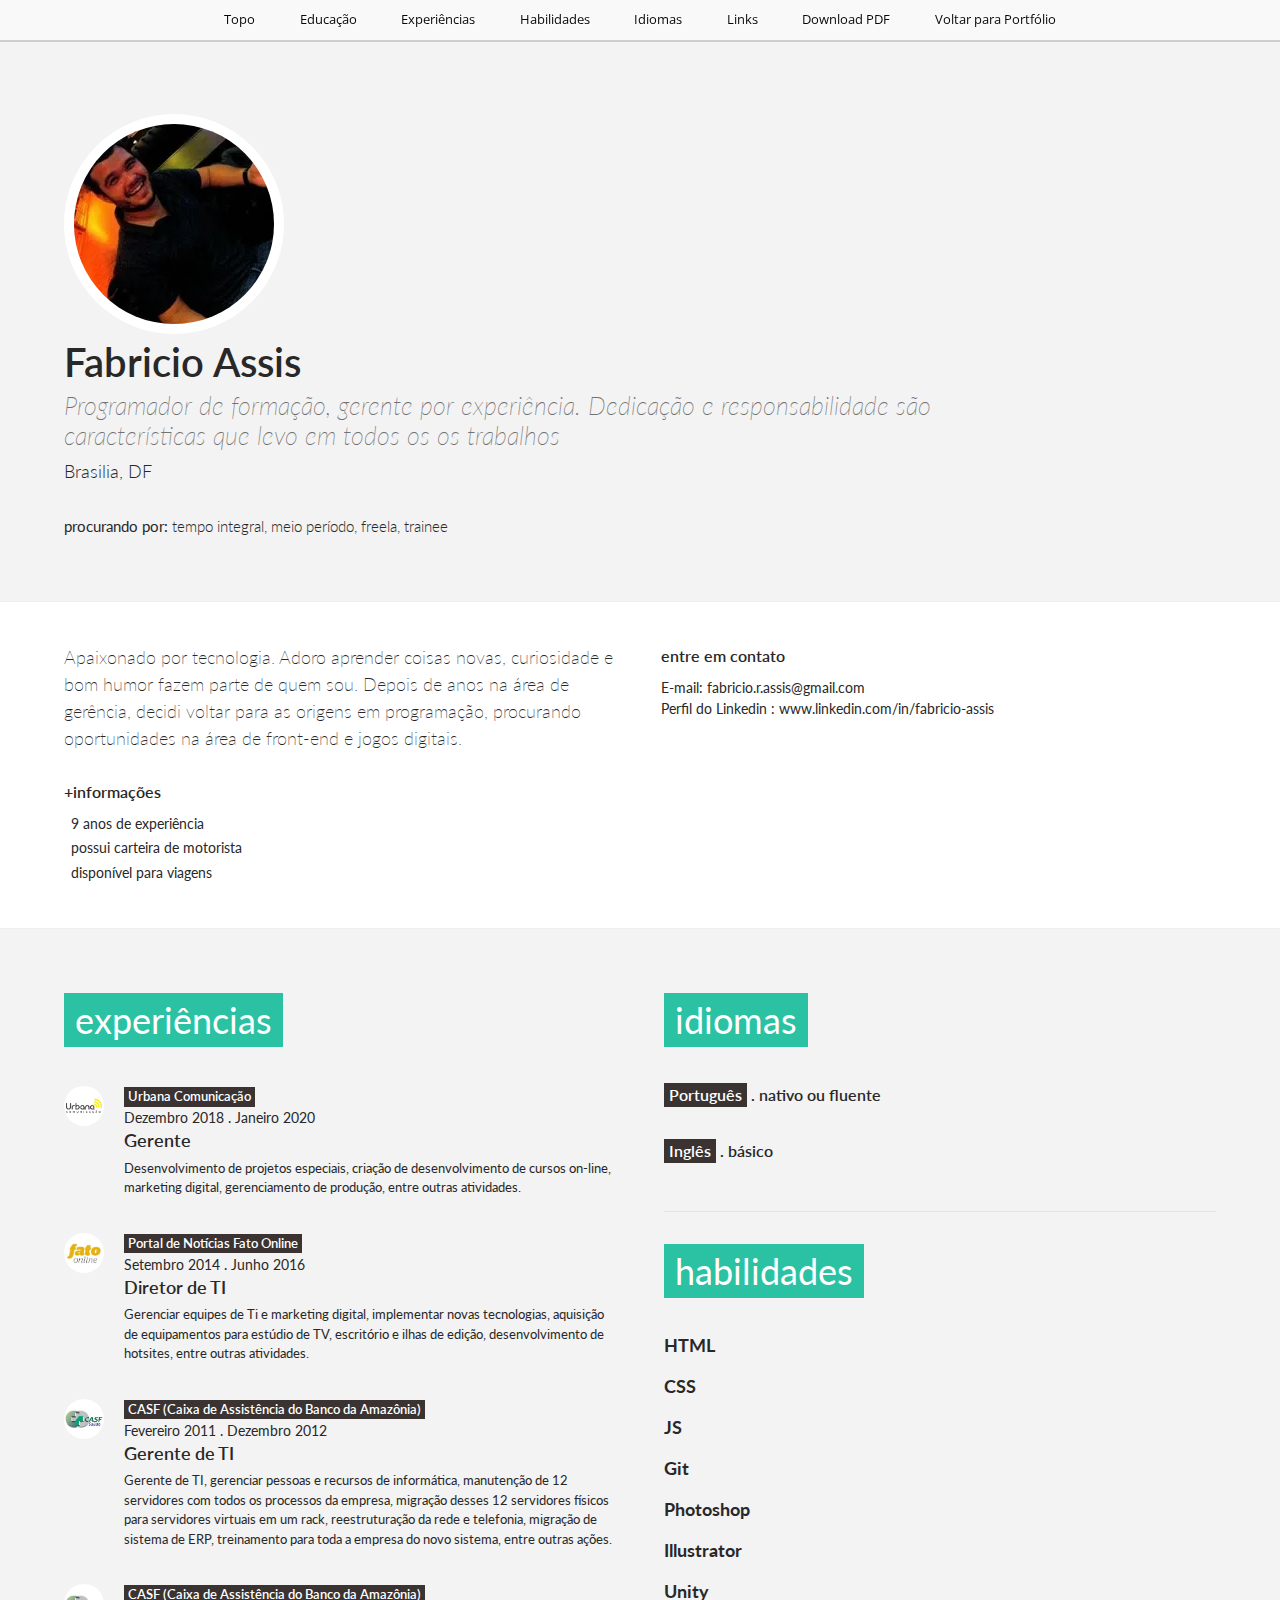
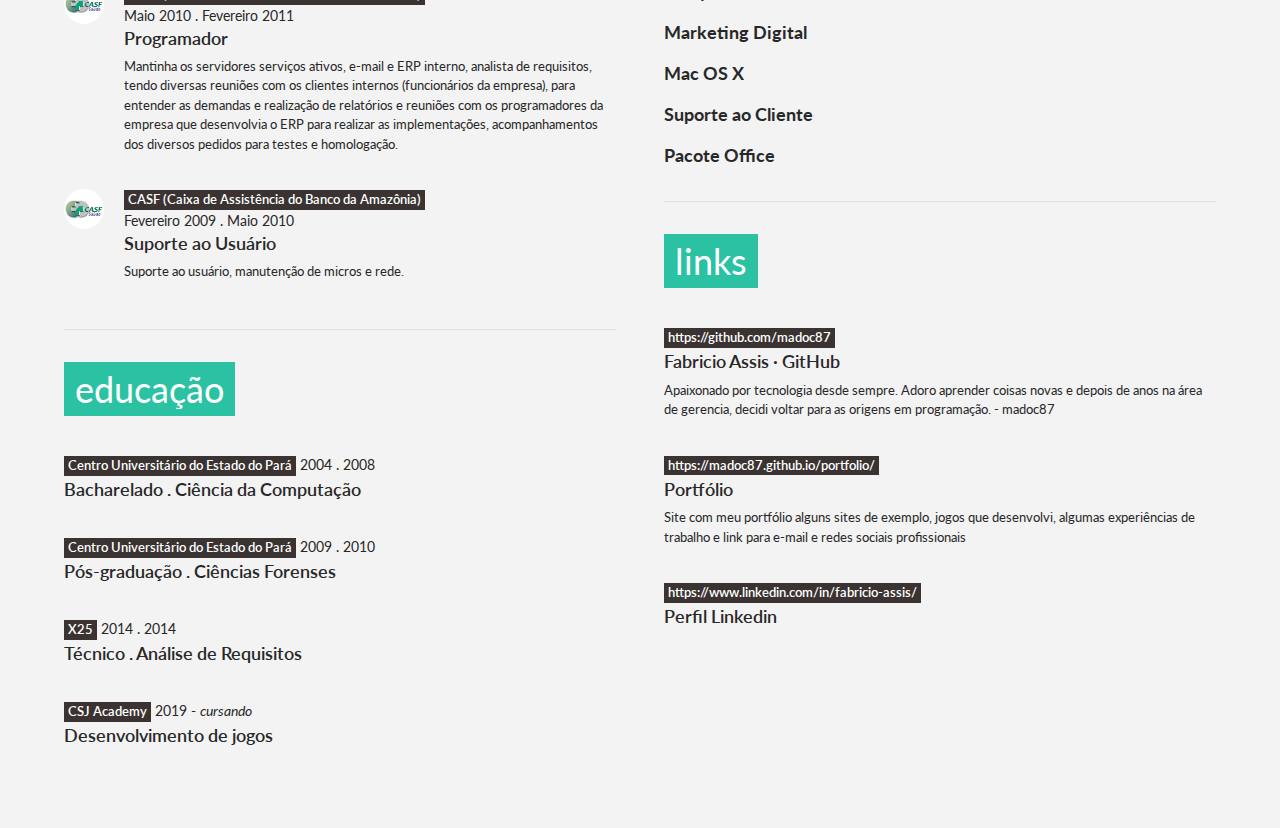
==== commit fb0e8ddb: "Correcoes SonarQube" ====
--- a/curriculo.html
+++ b/curriculo.html
@@ -1,6 +1,5 @@
-
-<!doctype html>
-<html id="html" class="">
+<!DOCTYPE html>
+<html  lang = "pt-BR" id="html" class="">
 	<head>
 		<title>Fabricio Assis  | Programador de formação, gerente por experiência</title>
 
@@ -16,8 +15,8 @@
 	<meta property="og:description" content="Apaixonado por tecnologia. Adoro aprender coisas novas, curiosidade e bom humor fazem parte de quem sou. Depois de anos na área de gerência, decidi voltar para as origens em programação, procurando oportunidades na área de front-end e jogos digitais." />
 	<meta property="og:image" content="https://madoc87.github.io/portfolio/images/thumb-curriculo.webp">
 	<meta property="og:image:type" content="image/webp">
-	<meta property="og:image:width" content="1200"> <!-- /** PIXELS **/ -->
-	<meta property="og:image:height" content="630"> <!-- /** PIXELS **/ -->
+	<meta property="og:image:width" content="1200">
+	<meta property="og:image:height" content="630">
 		
 	<meta property="og:url" content="https://madoc87.github.io/portfolio/curriculo">
 	<meta property="og:type" content="article">
@@ -26,7 +25,7 @@
 	<meta name="twitter:card" content="summary_large_image">
 
 	<meta name="viewport" content="width=device-width, initial-scale=1.0, minimum-scale=1.0, maximum-scale=1.0, user-scalable=no" />
-	<link href='//fonts.googleapis.com/css?family=Lato|Arvo|PT+Sans|PT+Serif|Raleway|Open+Sans|Slabo+13px' rel='stylesheet' type='text/css' media="all">
+	<link href='https://fonts.googleapis.com/css?family=Lato|Arvo|PT+Sans|PT+Serif|Raleway|Open+Sans|Slabo+13px' rel='stylesheet' type='text/css' media="all">
 
 	<link rel="stylesheet" type="text/css" href="css/style-curriculo.css">
 	<link rel="stylesheet" type="text/css" href="css/theme-style-curriculo.css">
@@ -34,17 +33,14 @@
 
 	<style>
 		@media screen {
-			.title {background-color:#2AC2A3;}
-			.title {border-color:#2AC2A3;}
+			.title {background-color:#2AC2A3;border-color:#2AC2A3;color:#FFFFFF;}
 			.primary-color {color:#2AC2A3;}
-			.title {color:#FFFFFF;}
-			.subtitle {background-color:#3A3332;}
+			.subtitle {background-color:#3A3332;color:#FFFFFF;}
 			.secondary-color {color:#3A3332;}
-			.subtitle {color:#FFFFFF;}
 		}
 
-		body {font-family:'Lato';}
-		.title {font-family:'Lato';}
+		body {font-family:'Lato',"Times New Roman", Times, serif;}
+		.title {font-family:'Lato',"Times New Roman", Times, serif;}
 	</style>
 
 	</head>
@@ -67,14 +63,14 @@
 				<ul>
 					<li>
 						<a href="#top">
-						<i class="fa fa-arrow-up"></i>
+						<em class="fa fa-arrow-up"></em>
 						Topo</a>
 						
 					</li>
 
 					<li>
 						<a href="#educations">
-							<i class="fa fa-book"></i>
+							<em class="fa fa-book"></em>
 							Educação
 							<span class="size">4</span>
 						</a>
@@ -82,30 +78,30 @@
 
 					<li>
 						<a href="#experiences">
-							<i class="fa fa-suitcase"></i> 
+							<em class="fa fa-suitcase"></em> 
 							Experiências
-							<span class="size">6</span>
+							<span class="size">5</span>
 						</a>
 					</li>
 
 					<li>
 						<a href="#skills">
-							<i class="fa fa-gear"></i> 
+							<em class="fa fa-gear"></em> 
 							Habilidades
-							<span class="size">10</span>
+							<span class="size">11</span>
 						</a>
 					</li>
 
 					<li>
 						<a href="#languages">
-							<i class="fa fa-globe"></i> 
+							<em class="fa fa-globe"></em> 
 							Idiomas
 							<span class="size">2</span>
 						</a>
 					</li>
 
 					<li><a href="#links">
-							<i class="fa fa-link"></i>
+							<em class="fa fa-link"></em>
 							Links
 							<span class="size">3</span>
 						</a>
@@ -113,15 +109,14 @@
 
 					<li>
 						<a href="fabricioassis.pdf" target="_blank" download>
-							<i class="fa fa-download"></i>
+							<em class="fa fa-download"></em>
 							Download PDF
 						</a>
 					</li>
 
 					<li>
 						<a href="index.html">
-						<!-- <i class="fa fa-arrow-left"></i> -->
-						<i class="fa fa-reply"></i>
+						<em class="fa fa-reply"></em>
 						Voltar para Portfólio</a>
 					</li>
 				</ul>
@@ -136,8 +131,8 @@
 	    <div class="intro">
 			<h1>Fabricio Assis</h1>
 			<h2>Programador de formação, gerente por experiência. Dedicação e responsabilidade são características que levo em todos os os trabalhos</h2>
-			<p><i class='fa fa-fw fa-map-marker'></i> Brasilia, DF<p>
-			<p class="looking-for"><strong>procurando por:</strong> tempo integral, meio período, freela, estágio</p>
+			<p><em class='fa fa-fw fa-map-marker'></em> Brasilia, DF<p>
+			<p class="looking-for"><strong>procurando por:</strong> tempo integral, meio período, freela, trainee</p>
 		</div><!-- intro -->
 	</div><!-- wrapper -->
 </section>
@@ -153,15 +148,15 @@
 			<h3>+informações</h3>
 	        <ul>
 				<li class="info">
-					<i class='fa fa-fw fa-briefcase'></i> 9 anos de experiência
+					<em class='fa fa-fw fa-briefcase'></em> 9 anos de experiência
 				</li>
 
 		  	 	<li class="info">
-					<i class='fa fa-fw fa-car'></i> possui carteira de motorista
+					<em class='fa fa-fw fa-car'></em> possui carteira de motorista
 				</li>
 
 			 	<li class="info">
-					<i class='fa fa-fw fa-plane'></i> disponível para viagens
+					<em class='fa fa-fw fa-plane'></em> disponível para viagens
 				</li>
 	        </ul>
 		</div><!-- item +informações -->
@@ -170,7 +165,7 @@
 			<h3><span>Entre em contato</span></h3>
 			<p>E-mail: fabricio.r.assis@gmail.com</p>
 			<p>Perfil do Linkedin : 
-				<a href="https://www.linkedin.com/in/fabricio-assis/" target="_blank" title="Perfil do Linkedin">www.linkedin.com/in/fabricio-assis
+				<a href="https://www.linkedin.com/in/fabricio-assis/" target="_blank" rel="noopener noreferrer" title="Perfil do Linkedin">www.linkedin.com/in/fabricio-assis
 			</p></a>
 		</div><!-- item contato-->
 	</div><!-- wrapper two-columns -->
@@ -308,175 +303,175 @@
     		<li class="skill">
 				<h4>HTML</h4>
 		        <p class="rate">
-					<i class="fa fa-circle secondary-color"></i> 	
-					<i class="fa fa-circle secondary-color"></i> 	
-					<i class="fa fa-circle secondary-color"></i> 	
-					<i class="fa fa-circle secondary-color"></i> 	
-					<i class="fa fa-circle secondary-color"></i> 	
-					<i class="fa fa-circle secondary-color"></i> 	
-					<i class="fa fa-circle secondary-color"></i>
-					<i class="fa fa-circle secondary-color"></i>
-					<i class="fa fa-circle opaque secondary-color"></i> 	
-					<i class="fa fa-circle opaque secondary-color"></i> 
+					<em class="fa fa-circle secondary-color"></em> 	
+					<em class="fa fa-circle secondary-color"></em> 	
+					<em class="fa fa-circle secondary-color"></em> 	
+					<em class="fa fa-circle secondary-color"></em> 	
+					<em class="fa fa-circle secondary-color"></em> 	
+					<em class="fa fa-circle secondary-color"></em> 	
+					<em class="fa fa-circle secondary-color"></em>
+					<em class="fa fa-circle secondary-color"></em>
+					<em class="fa fa-circle opaque secondary-color"></em> 	
+					<em class="fa fa-circle opaque secondary-color"></em> 
 				</p>
 			</li>
 
         	<li class="skill">
 				<h4>CSS</h4>
 		        <p class="rate">
-					<i class="fa fa-circle secondary-color"></i> 	
-					<i class="fa fa-circle secondary-color"></i> 	
-					<i class="fa fa-circle secondary-color"></i> 	
-					<i class="fa fa-circle secondary-color"></i> 	
-					<i class="fa fa-circle secondary-color"></i> 	
-					<i class="fa fa-circle secondary-color"></i> 	
-					<i class="fa fa-circle secondary-color"></i>
-					<i class="fa fa-circle secondary-color"></i>
-					<i class="fa fa-circle opaque secondary-color"></i> 	
-					<i class="fa fa-circle opaque secondary-color"></i> 
+					<em class="fa fa-circle secondary-color"></em> 	
+					<em class="fa fa-circle secondary-color"></em> 	
+					<em class="fa fa-circle secondary-color"></em> 	
+					<em class="fa fa-circle secondary-color"></em> 	
+					<em class="fa fa-circle secondary-color"></em> 	
+					<em class="fa fa-circle secondary-color"></em> 	
+					<em class="fa fa-circle secondary-color"></em>
+					<em class="fa fa-circle secondary-color"></em>
+					<em class="fa fa-circle opaque secondary-color"></em> 	
+					<em class="fa fa-circle opaque secondary-color"></em> 
 				</p>
 			</li>
 
 			<li class="skill">
 				<h4>JS</h4>
 		        <p class="rate">
-					<i class="fa fa-circle secondary-color"></i> 	
-					<i class="fa fa-circle secondary-color"></i> 	
-					<i class="fa fa-circle secondary-color"></i> 	
-					<i class="fa fa-circle secondary-color"></i> 	
-					<i class="fa fa-circle secondary-color"></i> 	
-					<i class="fa fa-circle opaque secondary-color"></i> 
-					<i class="fa fa-circle opaque secondary-color"></i> 
-					<i class="fa fa-circle opaque secondary-color"></i> 
-					<i class="fa fa-circle opaque secondary-color"></i> 	
-					<i class="fa fa-circle opaque secondary-color"></i> 
+					<em class="fa fa-circle secondary-color"></em> 	
+					<em class="fa fa-circle secondary-color"></em> 	
+					<em class="fa fa-circle secondary-color"></em> 	
+					<em class="fa fa-circle secondary-color"></em> 	
+					<em class="fa fa-circle secondary-color"></em> 	
+					<em class="fa fa-circle opaque secondary-color"></em> 
+					<em class="fa fa-circle opaque secondary-color"></em> 
+					<em class="fa fa-circle opaque secondary-color"></em> 
+					<em class="fa fa-circle opaque secondary-color"></em> 	
+					<em class="fa fa-circle opaque secondary-color"></em> 
 				</p>
 			</li>
 
 			 <li class="skill">
 				<h4>Git</h4>
 		        <p class="rate">
-					<i class="fa fa-circle secondary-color"></i> 	
-					<i class="fa fa-circle secondary-color"></i> 	
-					<i class="fa fa-circle secondary-color"></i> 	
-					<i class="fa fa-circle secondary-color"></i> 	
-					<i class="fa fa-circle secondary-color"></i> 	
-					<i class="fa fa-circle secondary-color"></i> 	
-					<i class="fa fa-circle secondary-color"></i>
-					<i class="fa fa-circle opaque secondary-color"></i>
-					<i class="fa fa-circle opaque secondary-color"></i> 	
-					<i class="fa fa-circle opaque secondary-color"></i> 
+					<em class="fa fa-circle secondary-color"></em> 	
+					<em class="fa fa-circle secondary-color"></em> 	
+					<em class="fa fa-circle secondary-color"></em> 	
+					<em class="fa fa-circle secondary-color"></em> 	
+					<em class="fa fa-circle secondary-color"></em> 	
+					<em class="fa fa-circle secondary-color"></em> 	
+					<em class="fa fa-circle secondary-color"></em>
+					<em class="fa fa-circle opaque secondary-color"></em>
+					<em class="fa fa-circle opaque secondary-color"></em> 	
+					<em class="fa fa-circle opaque secondary-color"></em> 
 				</p>
 			</li>
 
             <li class="skill">
 				<h4>Photoshop</h4>
 				<p class="rate">
-					<i class="fa fa-circle secondary-color"></i> 	
-					<i class="fa fa-circle secondary-color"></i> 	
-					<i class="fa fa-circle secondary-color"></i> 	
-					<i class="fa fa-circle secondary-color"></i> 	
-					<i class="fa fa-circle secondary-color"></i> 	
-					<i class="fa fa-circle secondary-color"></i> 	
-					<i class="fa fa-circle secondary-color"></i>
-					<i class="fa fa-circle opaque secondary-color"></i>
-					<i class="fa fa-circle opaque secondary-color"></i> 	
-					<i class="fa fa-circle opaque secondary-color"></i> 
+					<em class="fa fa-circle secondary-color"></em> 	
+					<em class="fa fa-circle secondary-color"></em> 	
+					<em class="fa fa-circle secondary-color"></em> 	
+					<em class="fa fa-circle secondary-color"></em> 	
+					<em class="fa fa-circle secondary-color"></em> 	
+					<em class="fa fa-circle secondary-color"></em> 	
+					<em class="fa fa-circle secondary-color"></em>
+					<em class="fa fa-circle opaque secondary-color"></em>
+					<em class="fa fa-circle opaque secondary-color"></em> 	
+					<em class="fa fa-circle opaque secondary-color"></em> 
 			</li>
 
 	        <li class="skill">
 				<h4>Illustrator</h4>
 		        <p class="rate">
-					<i class="fa fa-circle secondary-color"></i> 	
-					<i class="fa fa-circle secondary-color"></i> 	
-					<i class="fa fa-circle secondary-color"></i> 	
-					<i class="fa fa-circle secondary-color"></i> 	
-					<i class="fa fa-circle secondary-color"></i> 	
-					<i class="fa fa-circle secondary-color"></i> 	
-					<i class="fa fa-circle secondary-color"></i>
-					<i class="fa fa-circle secondary-color"></i>
-					<i class="fa fa-circle opaque secondary-color"></i> 	
-					<i class="fa fa-circle opaque secondary-color"></i> 
+					<em class="fa fa-circle secondary-color"></em> 	
+					<em class="fa fa-circle secondary-color"></em> 	
+					<em class="fa fa-circle secondary-color"></em> 	
+					<em class="fa fa-circle secondary-color"></em> 	
+					<em class="fa fa-circle secondary-color"></em> 	
+					<em class="fa fa-circle secondary-color"></em> 	
+					<em class="fa fa-circle secondary-color"></em>
+					<em class="fa fa-circle secondary-color"></em>
+					<em class="fa fa-circle opaque secondary-color"></em> 	
+					<em class="fa fa-circle opaque secondary-color"></em> 
 				</p>
 			</li>
 	        
 	        <li class="skill">
 				<h4>Unity</h4>
 		        <p class="rate">
-					<i class="fa fa-circle secondary-color"></i> 	
-					<i class="fa fa-circle secondary-color"></i> 	
-					<i class="fa fa-circle secondary-color"></i> 	
-					<i class="fa fa-circle secondary-color"></i> 	
-					<i class="fa fa-circle secondary-color"></i> 	
-					<i class="fa fa-circle secondary-color"></i> 	
-					<i class="fa fa-circle secondary-color"></i>
-					<i class="fa fa-circle secondary-color"></i>
-					<i class="fa fa-circle opaque secondary-color"></i> 	
-					<i class="fa fa-circle opaque secondary-color"></i> 
+					<em class="fa fa-circle secondary-color"></em> 	
+					<em class="fa fa-circle secondary-color"></em> 	
+					<em class="fa fa-circle secondary-color"></em> 	
+					<em class="fa fa-circle secondary-color"></em> 	
+					<em class="fa fa-circle secondary-color"></em> 	
+					<em class="fa fa-circle secondary-color"></em> 	
+					<em class="fa fa-circle secondary-color"></em>
+					<em class="fa fa-circle secondary-color"></em>
+					<em class="fa fa-circle opaque secondary-color"></em> 	
+					<em class="fa fa-circle opaque secondary-color"></em> 
 				</p>
 			</li>
 
             <li class="skill">
 				<h4>Marketing Digital</h4>
 		        <p class="rate">
-					<i class="fa fa-circle secondary-color"></i> 	
-					<i class="fa fa-circle secondary-color"></i> 	
-					<i class="fa fa-circle secondary-color"></i> 	
-					<i class="fa fa-circle secondary-color"></i> 	
-					<i class="fa fa-circle secondary-color"></i> 	
-					<i class="fa fa-circle secondary-color"></i> 	
-					<i class="fa fa-circle opaque secondary-color"></i>
-					<i class="fa fa-circle opaque secondary-color"></i>
-					<i class="fa fa-circle opaque secondary-color"></i> 	
-					<i class="fa fa-circle opaque secondary-color"></i> 
+					<em class="fa fa-circle secondary-color"></em> 	
+					<em class="fa fa-circle secondary-color"></em> 	
+					<em class="fa fa-circle secondary-color"></em> 	
+					<em class="fa fa-circle secondary-color"></em> 	
+					<em class="fa fa-circle secondary-color"></em> 	
+					<em class="fa fa-circle secondary-color"></em> 	
+					<em class="fa fa-circle opaque secondary-color"></em>
+					<em class="fa fa-circle opaque secondary-color"></em>
+					<em class="fa fa-circle opaque secondary-color"></em> 	
+					<em class="fa fa-circle opaque secondary-color"></em> 
 				</p>
 			</li>
             
             <li class="skill">
 				<h4>Mac OS X</h4>
 		        <p class="rate">
-					<i class="fa fa-circle secondary-color"></i> 	
-					<i class="fa fa-circle secondary-color"></i> 	
-					<i class="fa fa-circle secondary-color"></i> 	
-					<i class="fa fa-circle secondary-color"></i> 	
-					<i class="fa fa-circle secondary-color"></i> 	
-					<i class="fa fa-circle secondary-color"></i> 	
-					<i class="fa fa-circle secondary-color"></i> 	
-					<i class="fa fa-circle secondary-color"></i> 
-					<i class="fa fa-circle secondary-color"></i> 
-					<i class="fa fa-circle secondary-color"></i> 
+					<em class="fa fa-circle secondary-color"></em> 	
+					<em class="fa fa-circle secondary-color"></em> 	
+					<em class="fa fa-circle secondary-color"></em> 	
+					<em class="fa fa-circle secondary-color"></em> 	
+					<em class="fa fa-circle secondary-color"></em> 	
+					<em class="fa fa-circle secondary-color"></em> 	
+					<em class="fa fa-circle secondary-color"></em> 	
+					<em class="fa fa-circle secondary-color"></em> 
+					<em class="fa fa-circle secondary-color"></em> 
+					<em class="fa fa-circle secondary-color"></em> 
 				</p>
 			</li>
 	
 			<li class="skill">
 				<h4>Suporte ao Cliente</h4>
 				<p class="rate">
-					<i class="fa fa-circle secondary-color"></i> 	
-					<i class="fa fa-circle secondary-color"></i> 	
-					<i class="fa fa-circle secondary-color"></i> 	
-					<i class="fa fa-circle secondary-color"></i> 	
-					<i class="fa fa-circle secondary-color"></i> 	
-					<i class="fa fa-circle secondary-color"></i> 	
-					<i class="fa fa-circle secondary-color"></i> 	
-					<i class="fa fa-circle secondary-color"></i> 
-					<i class="fa fa-circle opaque secondary-color"></i> 	
-					<i class="fa fa-circle opaque secondary-color"></i> 
+					<em class="fa fa-circle secondary-color"></em> 	
+					<em class="fa fa-circle secondary-color"></em> 	
+					<em class="fa fa-circle secondary-color"></em> 	
+					<em class="fa fa-circle secondary-color"></em> 	
+					<em class="fa fa-circle secondary-color"></em> 	
+					<em class="fa fa-circle secondary-color"></em> 	
+					<em class="fa fa-circle secondary-color"></em> 	
+					<em class="fa fa-circle secondary-color"></em> 
+					<em class="fa fa-circle opaque secondary-color"></em> 	
+					<em class="fa fa-circle opaque secondary-color"></em> 
 				</p>
 			</li>
 
             <li class="skill">
 				<h4>Pacote Office</h4>
 		        <p class="rate">
-					<i class="fa fa-circle secondary-color"></i> 	
-					<i class="fa fa-circle secondary-color"></i> 	
-					<i class="fa fa-circle secondary-color"></i> 	
-					<i class="fa fa-circle secondary-color"></i> 	
-					<i class="fa fa-circle secondary-color"></i> 	
-					<i class="fa fa-circle secondary-color"></i> 	
-					<i class="fa fa-circle secondary-color"></i> 	
-					<i class="fa fa-circle secondary-color"></i> 	
-					<i class="fa fa-circle opaque secondary-color"></i> 	
-					<i class="fa fa-circle opaque secondary-color"></i> 
+					<em class="fa fa-circle secondary-color"></em> 	
+					<em class="fa fa-circle secondary-color"></em> 	
+					<em class="fa fa-circle secondary-color"></em> 	
+					<em class="fa fa-circle secondary-color"></em> 	
+					<em class="fa fa-circle secondary-color"></em> 	
+					<em class="fa fa-circle secondary-color"></em> 	
+					<em class="fa fa-circle secondary-color"></em> 	
+					<em class="fa fa-circle secondary-color"></em> 	
+					<em class="fa fa-circle opaque secondary-color"></em> 	
+					<em class="fa fa-circle opaque secondary-color"></em> 
 				</p>
 			</li>
           </ul>
@@ -488,30 +483,27 @@
 	        <h3 class="title"><span>Links</span></h3>
 	        <ul>
 	            <li class="link">
-		            <h4><a href="https://github.com/madoc87" class="subtitle"><span>https://github.com/madoc87</span></a></h4>
+		            <h4><a href="https://github.com/madoc87" target="_blank" rel="noopener noreferrer" class="subtitle"><span>https://github.com/madoc87</span></a></h4>
 		            <h5 class="name">Fabricio Assis · GitHub</h5>
 		            <p class="description">Apaixonado por tecnologia desde sempre. Adoro aprender coisas novas e depois de anos na área de gerencia, decidi voltar para as origens em programação. - madoc87</p>
 	            </li>
 
 	            <li class="link">
 		            <h4>
-		            	<a href="https://madoc87.github.io/portfolio/" class="subtitle"><span>https://madoc87.github.io/portfolio/</span></a>
+		            	<a href="https://madoc87.github.io/portfolio/" target="_blank" rel="noopener noreferrer" class="subtitle"><span>https://madoc87.github.io/portfolio/</span></a>
 		            </h4>
 		            <h5 class="name">Portfólio</h5>
 		              <p class="description">Site com meu portfólio alguns sites de exemplo, jogos que desenvolvi, algumas experiências de trabalho e link para e-mail e redes sociais profissionais</p>
 	            </li>
 
 	            <li class="link">
-		            <h4><a href="https://www.linkedin.com/in/fabricio-assis/" class="subtitle">
+		            <h4><a href="https://www.linkedin.com/in/fabricio-assis/" target="_blank" rel="noopener noreferrer" class="subtitle">
 		            	<span>https://www.linkedin.com/in/fabricio-assis/</span>
 		            </a></h4>
 		            <h5 class="name">Perfil Linkedin</h5>
 	            </li>
 	        </ul>
 	    </div><!-- item links -->
-
-
-
 		</div>
 	</div>
 	</section><!-- curriculum -->
@@ -521,6 +513,5 @@
 
 		<script src="js/jquery.js"></script>
 		<script src="js/menu_responsivo.js"></script>
-		<script src="js/menu_scroll.js"></script>
 	</body>
 </html>	
--- a/css/style-curriculo.css
+++ b/css/style-curriculo.css
@@ -37,7 +37,7 @@
   font-size:13px;
   text-decoration:none;
   font-weight:400;
-  font-family:'Open Sans'
+  font-family:'Open Sans',"Times New Roman", Times, serif;
 }
 
 #index-nav ul, #index-nav li{
--- a/css/theme-style-curriculo.css
+++ b/css/theme-style-curriculo.css
@@ -1,11 +1,4 @@
-
-audio:not([controls]){
-  display:none;
-  height:0
-}
-
 html{
-  font-size:100%;
   overflow-y:scroll;
   -webkit-text-size-adjust:100%;
   -ms-text-size-adjust:100%;
@@ -14,7 +7,11 @@
 }
 
 body{
-  margin:0
+	background-color:#f3f3f3;
+	font-family: 'sans-serif',"Times New Roman", Times, serif;
+	font-size:1.6rem;
+	color:#282828;
+	margin:0
 }
 
 a:focus{
@@ -128,14 +125,6 @@
 	font-size:62.5%
 }
 
-body{
-	background-color:#f3f3f3;
-	font-family:"Source Sans Pro", sans-serif;
-	font-size:1.6rem;
-	color:#282828;
-	margin:0
-}
-
 section{
 	clear:both
 }
@@ -366,12 +355,6 @@
 	font-size:1.6rem
 }
 
-.languages .language{
-	margin-bottom:2em;
-	display:block;
-	overflow:hidden
-}
-
 .languages .level{
 	font-size:1.6rem;
 	display:inline-block;
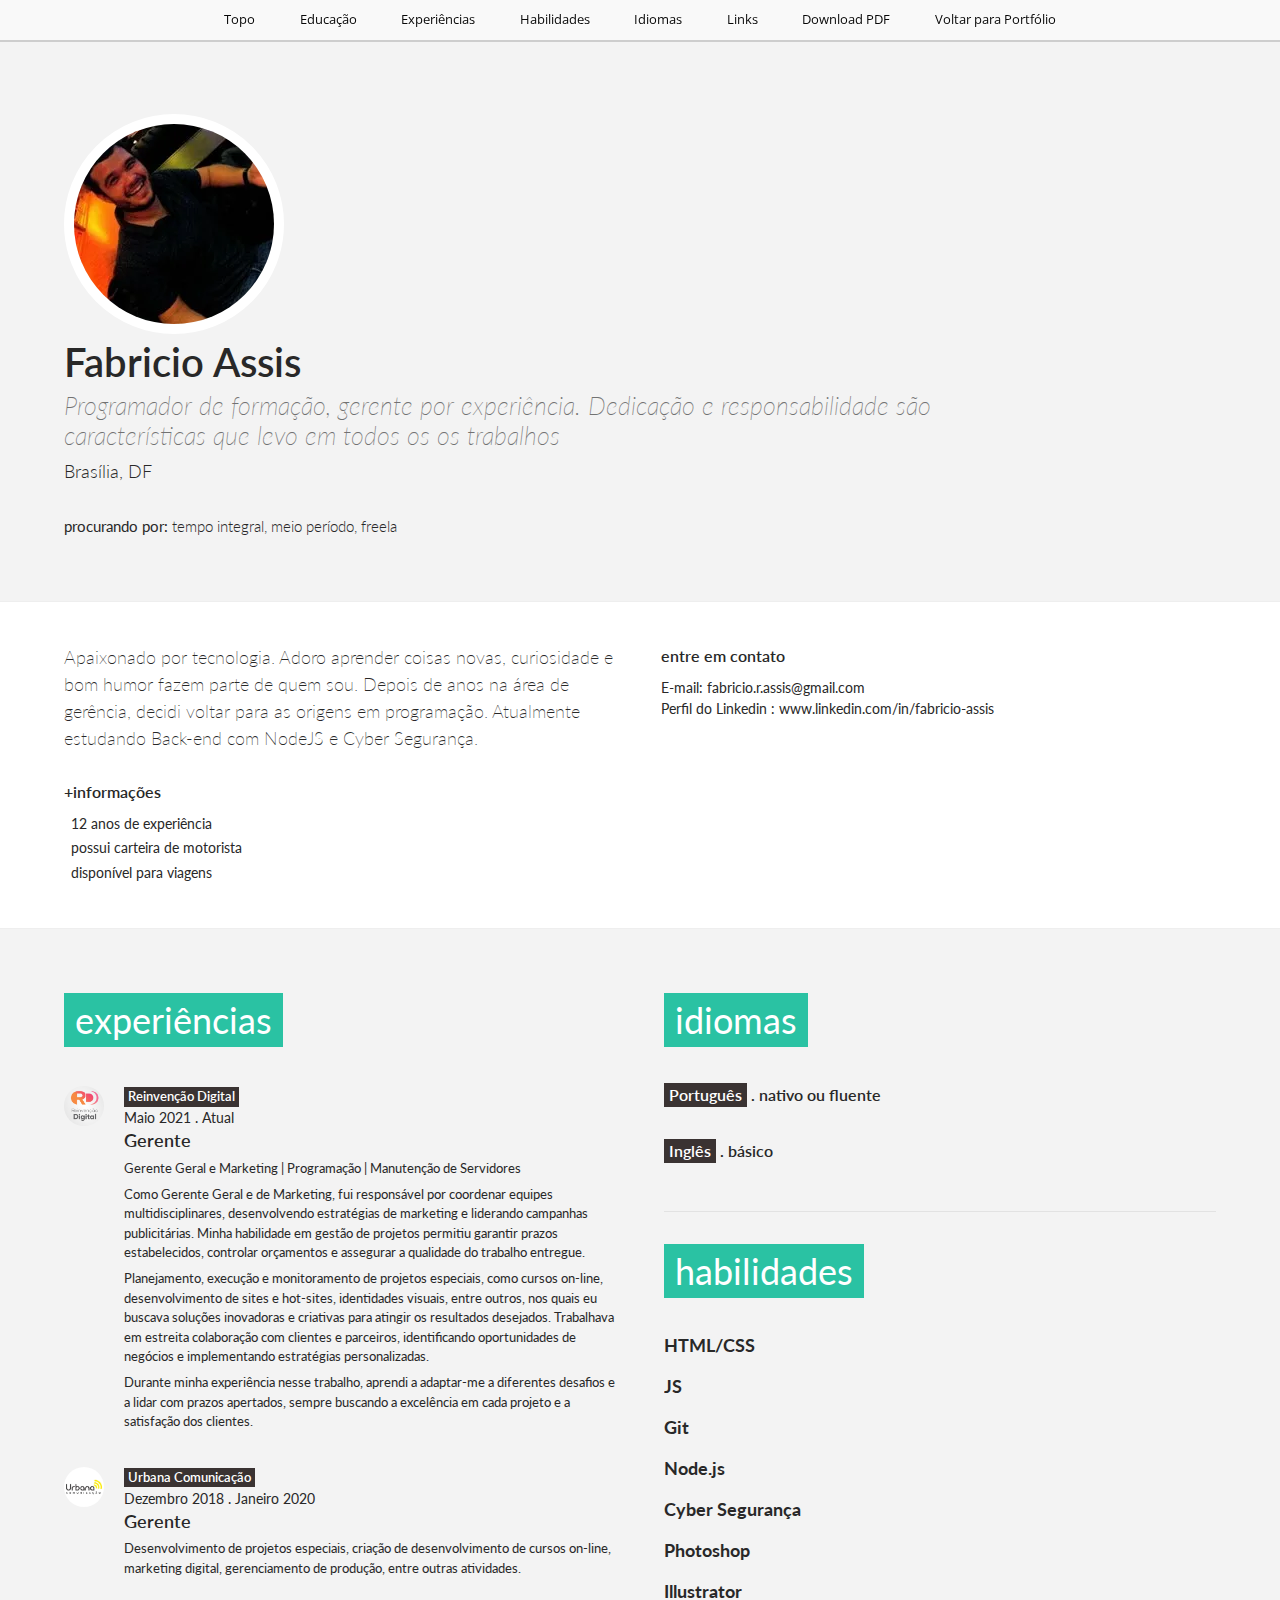
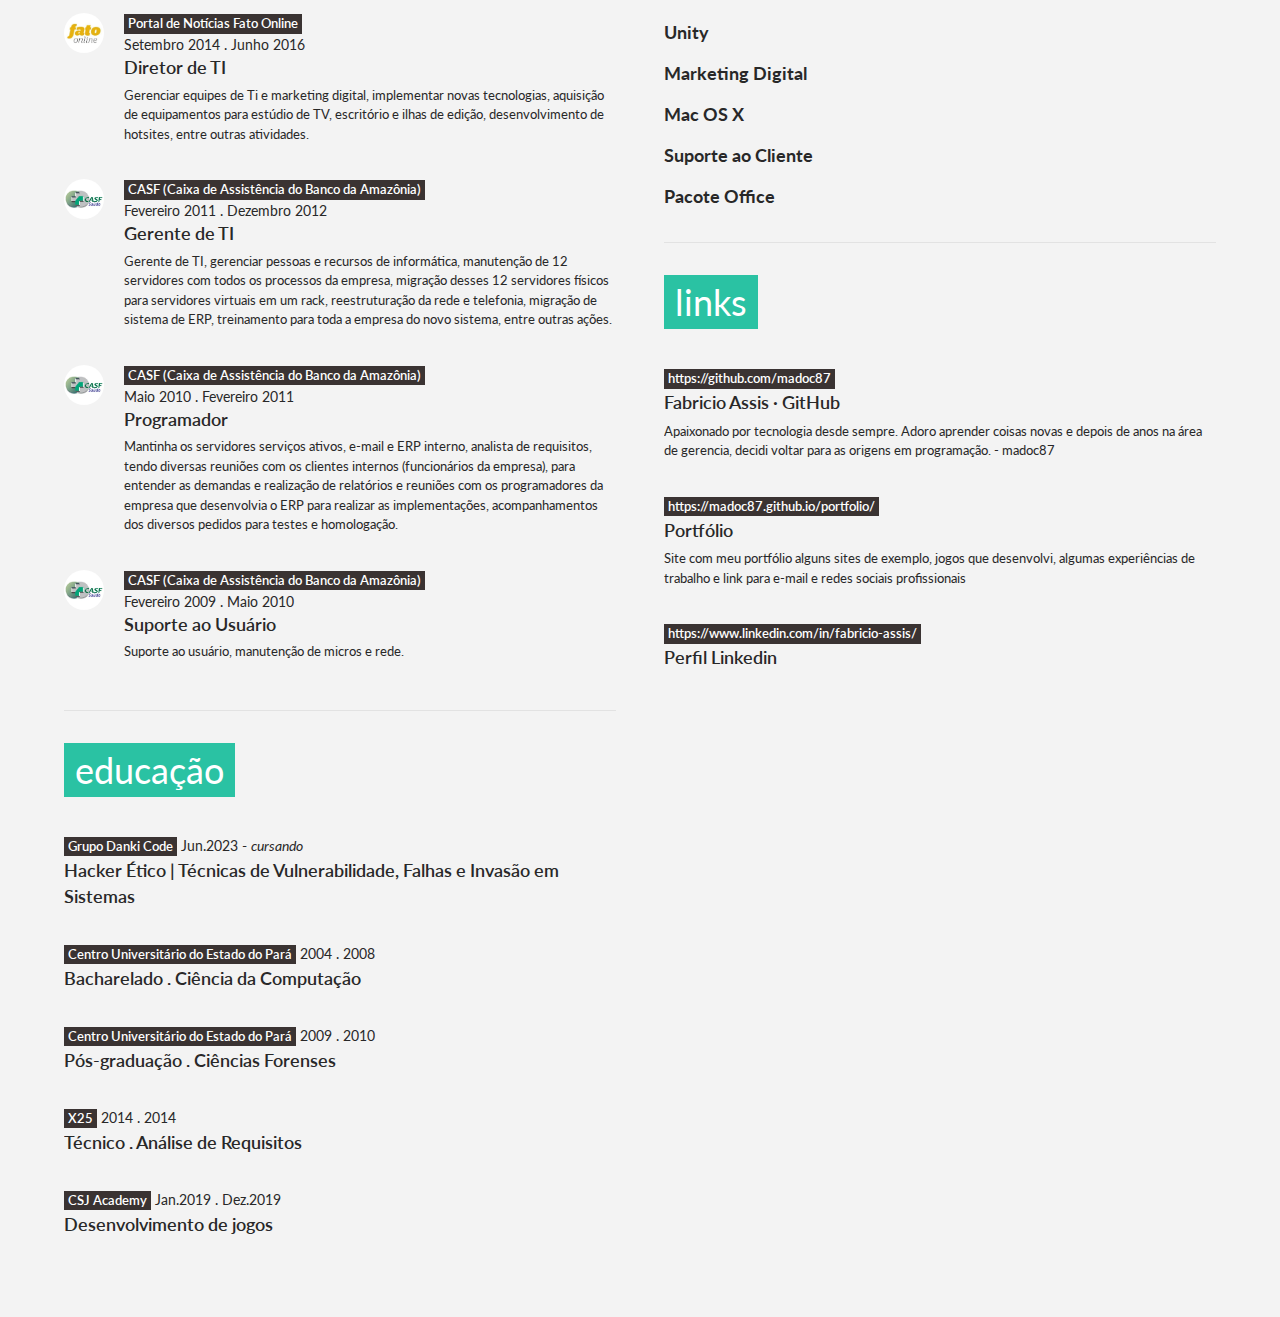
==== commit bdf64528: "Atualização da Home e curriculo" ====
--- a/curriculo.html
+++ b/curriculo.html
@@ -4,15 +4,15 @@
 		<title>Fabricio Assis  | Programador de formação, gerente por experiência</title>
 
 	<meta itemprop="title" content='Fabricio Assis | Programador de formação, gerente por experiência.' />
-	<meta itemprop="description" content="Apaixonado por tecnologia. Adoro aprender coisas novas, curiosidade e bom humor fazem parte de quem sou. Depois de anos na área de gerência, decidi voltar para as origens em programação, procurando oportunidades na área de front-end e jogos digitais." />
+	<meta itemprop="description" content="Apaixonado por tecnologia. Adoro aprender coisas novas, curiosidade e bom humor fazem parte de quem sou. Depois de anos na área de gerência, decidi voltar para as origens em programação. Atualmente estudando Back-end com NodeJS e Cyber Segurança." />
 
 	<meta name="title" content='Fabricio Assis | Programador de formação, gerente por experiência.' />	
-	<meta name="description" content="Apaixonado por tecnologia. Adoro aprender coisas novas, curiosidade e bom humor fazem parte de quem sou. Depois de anos na área de gerência, decidi voltar para as origens em programação, procurando oportunidades na área de front-end e jogos digitais." />
+	<meta name="description" content="Apaixonado por tecnologia. Adoro aprender coisas novas, curiosidade e bom humor fazem parte de quem sou. Depois de anos na área de gerência, decidi voltar para as origens em programação. Atualmente estudando Back-end com NodeJS e Cyber Segurança." />
 	<link rel="shortcut icon" href="images/favicon.png" />
 
 	<!-- Meta Open Graph -->
 	<meta property="og:title" content='Fabricio Assis | Programador de formação, gerente por experiência.' />
-	<meta property="og:description" content="Apaixonado por tecnologia. Adoro aprender coisas novas, curiosidade e bom humor fazem parte de quem sou. Depois de anos na área de gerência, decidi voltar para as origens em programação, procurando oportunidades na área de front-end e jogos digitais." />
+	<meta property="og:description" content="Apaixonado por tecnologia. Adoro aprender coisas novas, curiosidade e bom humor fazem parte de quem sou. Depois de anos na área de gerência, decidi voltar para as origens em programação. Atualmente estudando Back-end com NodeJS e Cyber Segurança." />
 	<meta property="og:image" content="https://madoc87.github.io/portfolio/images/thumb-curriculo.webp">
 	<meta property="og:image:type" content="image/webp">
 	<meta property="og:image:width" content="1200">
@@ -29,7 +29,7 @@
 
 	<link rel="stylesheet" type="text/css" href="css/style-curriculo.css">
 	<link rel="stylesheet" type="text/css" href="css/theme-style-curriculo.css">
-	<link rel="stylesheet" href="css/font-awesome.min.css">
+	<link rel="stylesheet" href="https://use.fontawesome.com/releases/v5.13.0/css/all.css" integrity="sha384-Bfad6CLCknfcloXFOyFnlgtENryhrpZCe29RTifKEixXQZ38WheV+i/6YWSzkz3V" crossorigin="anonymous">
 
 	<style>
 		@media screen {
@@ -86,7 +86,7 @@
 
 					<li>
 						<a href="#skills">
-							<em class="fa fa-gear"></em> 
+							<em class="fa fa-cog"></em> 
 							Habilidades
 							<span class="size">11</span>
 						</a>
@@ -94,7 +94,7 @@
 
 					<li>
 						<a href="#languages">
-							<em class="fa fa-globe"></em> 
+							<em class="fa fa-globe-americas"></em> 
 							Idiomas
 							<span class="size">2</span>
 						</a>
@@ -131,8 +131,8 @@
 	    <div class="intro">
 			<h1>Fabricio Assis</h1>
 			<h2>Programador de formação, gerente por experiência. Dedicação e responsabilidade são características que levo em todos os os trabalhos</h2>
-			<p><em class='fa fa-fw fa-map-marker'></em> Brasilia, DF<p>
-			<p class="looking-for"><strong>procurando por:</strong> tempo integral, meio período, freela, trainee</p>
+			<p><em class='fa fa-fw fa-map-marker'></em> Brasília, DF<p>
+			<p class="looking-for"><strong>procurando por:</strong> tempo integral, meio período, freela</p>
 		</div><!-- intro -->
 	</div><!-- wrapper -->
 </section>
@@ -141,14 +141,14 @@
 
 	<div class="wrapper two-columns">
     	<div class="item">
-			<p class="bio">Apaixonado por tecnologia. Adoro aprender coisas novas, curiosidade e bom humor fazem parte de quem sou. Depois de anos na área de gerência, decidi voltar para as origens em programação, procurando oportunidades na área de front-end e jogos digitais.</p>
+			<p class="bio">Apaixonado por tecnologia. Adoro aprender coisas novas, curiosidade e bom humor fazem parte de quem sou. Depois de anos na área de gerência, decidi voltar para as origens em programação. Atualmente estudando Back-end com NodeJS e Cyber Segurança.</p>
 		</div>
 
 		<div class="item">
 			<h3>+informações</h3>
 	        <ul>
 				<li class="info">
-					<em class='fa fa-fw fa-briefcase'></em> 9 anos de experiência
+					<em class='fa fa-fw fa-briefcase'></em> 12 anos de experiência
 				</li>
 
 		  	 	<li class="info">
@@ -181,6 +181,21 @@
 		<a id="experiences"></a>
     	<h3 class="title"><span>Experiências</span></h3>
         <ul>
+			<li class="experience">
+	            <img alt="Missing company logo" class="image" src="images/Logo_RD.webp" />
+	            <div class="content">
+					<h4 class="subtitle"><span>Reinvenção Digital</span></h4>
+	            	<p class="date">Maio 2021 . Atual </p>
+			        <p class="position">Gerente</p>
+					<p class="description">Gerente Geral e Marketing | Programação | Manutenção de Servidores</p>
+
+					<p class="description">Como Gerente Geral e de Marketing, fui responsável por coordenar equipes multidisciplinares, desenvolvendo estratégias de marketing e liderando campanhas publicitárias. Minha habilidade em gestão de projetos permitiu garantir prazos estabelecidos, controlar orçamentos e assegurar a qualidade do trabalho entregue.</p>
+
+					<p class="description">Planejamento, execução e monitoramento de projetos especiais, como cursos on-line, desenvolvimento de sites e hot-sites, identidades visuais, entre outros, nos quais eu buscava soluções inovadoras e criativas para atingir os resultados desejados. Trabalhava em estreita colaboração com clientes e parceiros, identificando oportunidades de negócios e implementando estratégias personalizadas.</p>
+
+					<p class="description">Durante minha experiência nesse trabalho, aprendi a adaptar-me a diferentes desafios e a lidar com prazos apertados, sempre buscando a excelência em cada projeto e a satisfação dos clientes.</p>
+				</div>
+            </li>
 	        <li class="experience">
 	            <img alt="Missing company logo" class="image" src="images/Logo_Urbana.webp" />
 	            <div class="content">
@@ -239,6 +254,14 @@
 		<a id="educations"></a>
         <h3 class="title"><span>Educação</span></h3>
         <ul>
+			<li class="education">
+	            <h4 class="subtitle"><span>Grupo Danki Code</span></h4>
+				<p class="date">Jun.2023 - <em>cursando</em> </p>
+				<p class="course">
+					Hacker Ético | Técnicas de Vulnerabilidade, Falhas e Invasão em Sistemas
+				</p>
+            </li>
+
             <li class="education">
 	            <h4 class="subtitle"><span>Centro Universitário do Estado do Pará</span></h4>
 				<p class="date">2004 . 2008 </p>
@@ -268,7 +291,7 @@
 
 	        <li class="education">
 	        	<h4 class="subtitle"><span>CSJ Academy</span></h4>
-				<p class="date">2019  - <em>cursando</em></p>
+				<p class="date">Jan.2019 . Dez.2019</p>
                 <p class="course">
 					Desenvolvimento de jogos 
 				</p>
@@ -301,23 +324,7 @@
       	<h3 class="title"><span>Habilidades</span></h3>
     	<ul>
     		<li class="skill">
-				<h4>HTML</h4>
-		        <p class="rate">
-					<em class="fa fa-circle secondary-color"></em> 	
-					<em class="fa fa-circle secondary-color"></em> 	
-					<em class="fa fa-circle secondary-color"></em> 	
-					<em class="fa fa-circle secondary-color"></em> 	
-					<em class="fa fa-circle secondary-color"></em> 	
-					<em class="fa fa-circle secondary-color"></em> 	
-					<em class="fa fa-circle secondary-color"></em>
-					<em class="fa fa-circle secondary-color"></em>
-					<em class="fa fa-circle opaque secondary-color"></em> 	
-					<em class="fa fa-circle opaque secondary-color"></em> 
-				</p>
-			</li>
-
-        	<li class="skill">
-				<h4>CSS</h4>
+				<h4>HTML/CSS</h4>
 		        <p class="rate">
 					<em class="fa fa-circle secondary-color"></em> 	
 					<em class="fa fa-circle secondary-color"></em> 	
@@ -358,6 +365,38 @@
 					<em class="fa fa-circle secondary-color"></em> 	
 					<em class="fa fa-circle secondary-color"></em> 	
 					<em class="fa fa-circle secondary-color"></em>
+					<em class="fa fa-circle opaque secondary-color"></em>
+					<em class="fa fa-circle opaque secondary-color"></em> 	
+					<em class="fa fa-circle opaque secondary-color"></em> 
+				</p>
+			</li>
+
+			<li class="skill">
+				<h4>Node.js</h4>
+		        <p class="rate">
+					<em class="fa fa-circle secondary-color"></em> 	
+					<em class="fa fa-circle secondary-color"></em> 	
+					<em class="fa fa-circle secondary-color"></em> 	
+					<em class="fa fa-circle secondary-color"></em> 	
+					<em class="fa fa-circle secondary-color"></em> 	
+					<em class="fa fa-circle opaque secondary-color"></em>
+					<em class="fa fa-circle opaque secondary-color"></em>
+					<em class="fa fa-circle opaque secondary-color"></em>
+					<em class="fa fa-circle opaque secondary-color"></em> 	
+					<em class="fa fa-circle opaque secondary-color"></em> 
+				</p>
+			</li>
+
+			<li class="skill">
+				<h4>Cyber Segurança</h4>
+		        <p class="rate">
+					<em class="fa fa-circle secondary-color"></em> 	
+					<em class="fa fa-circle secondary-color"></em> 	
+					<em class="fa fa-circle secondary-color"></em> 	
+					<em class="fa fa-circle opaque secondary-color"></em>
+					<em class="fa fa-circle opaque secondary-color"></em>
+					<em class="fa fa-circle opaque secondary-color"></em>
+					<em class="fa fa-circle opaque secondary-color"></em>
 					<em class="fa fa-circle opaque secondary-color"></em>
 					<em class="fa fa-circle opaque secondary-color"></em> 	
 					<em class="fa fa-circle opaque secondary-color"></em> 
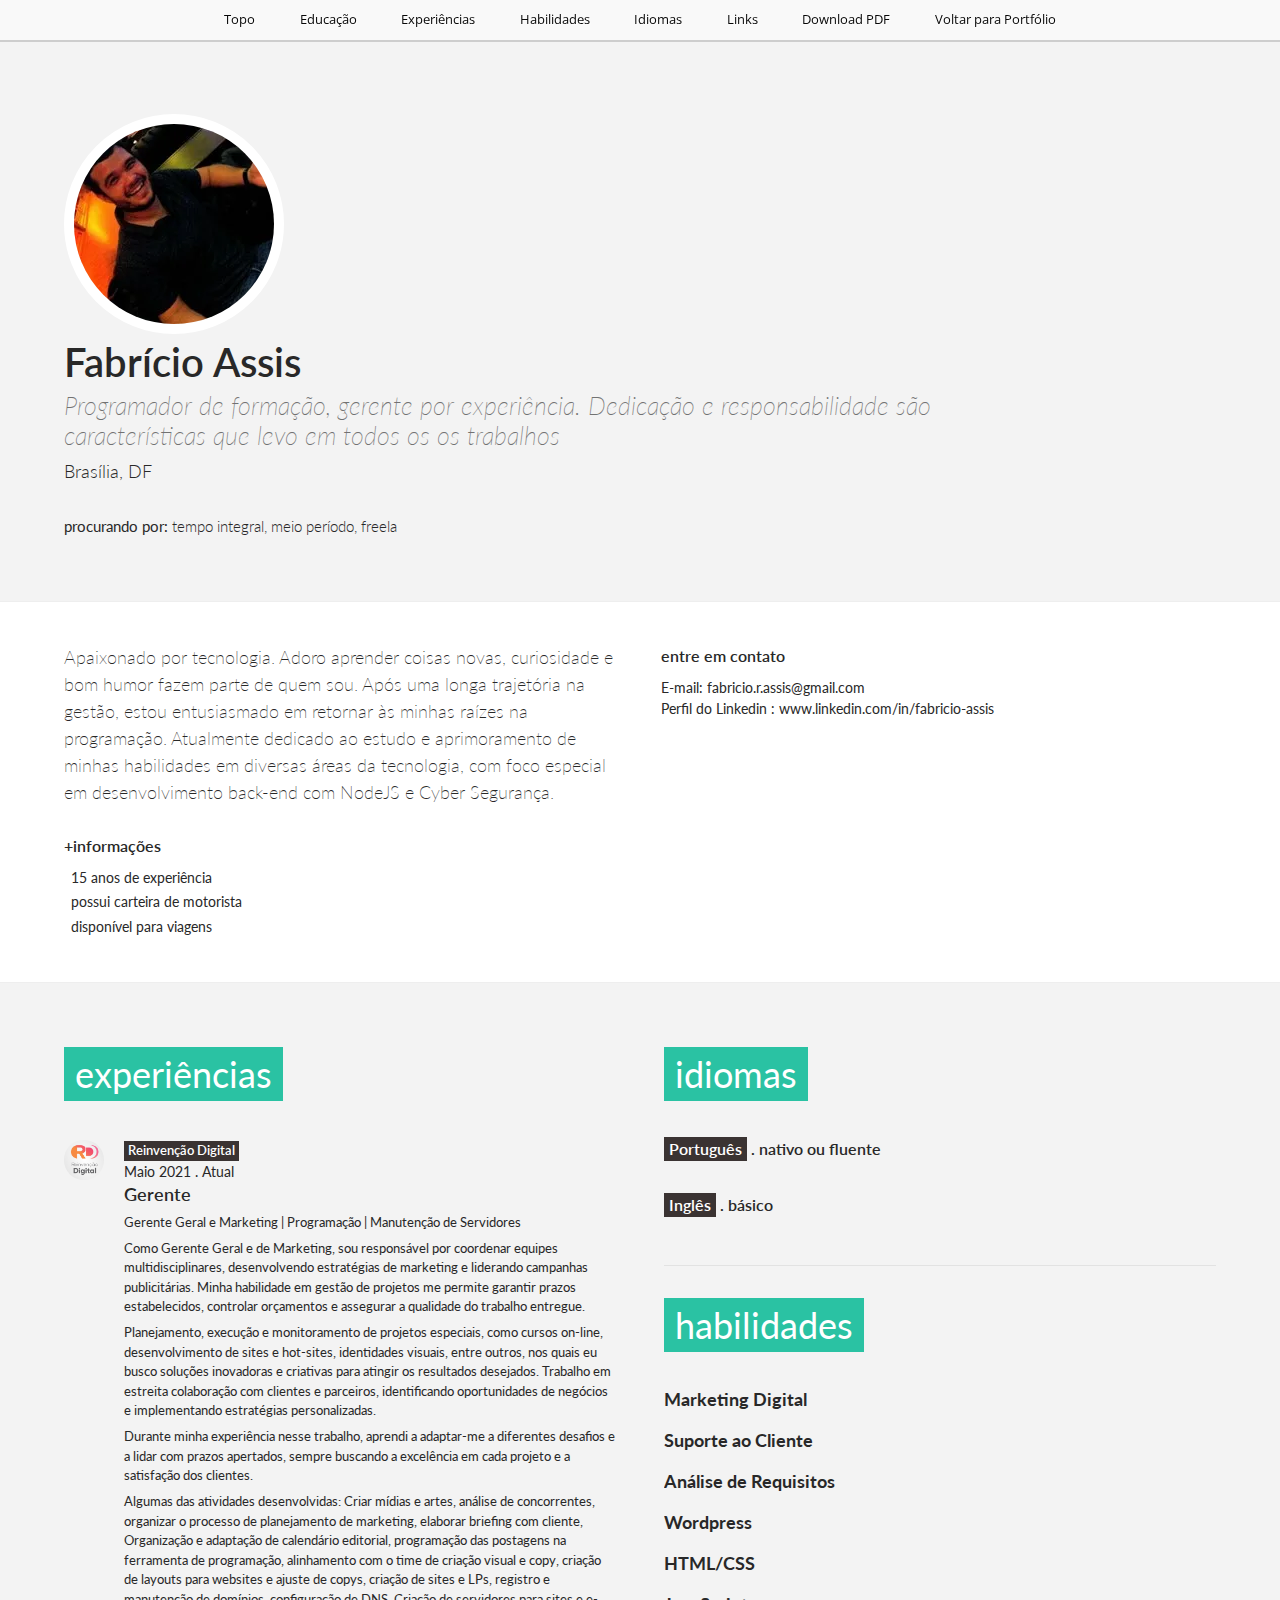
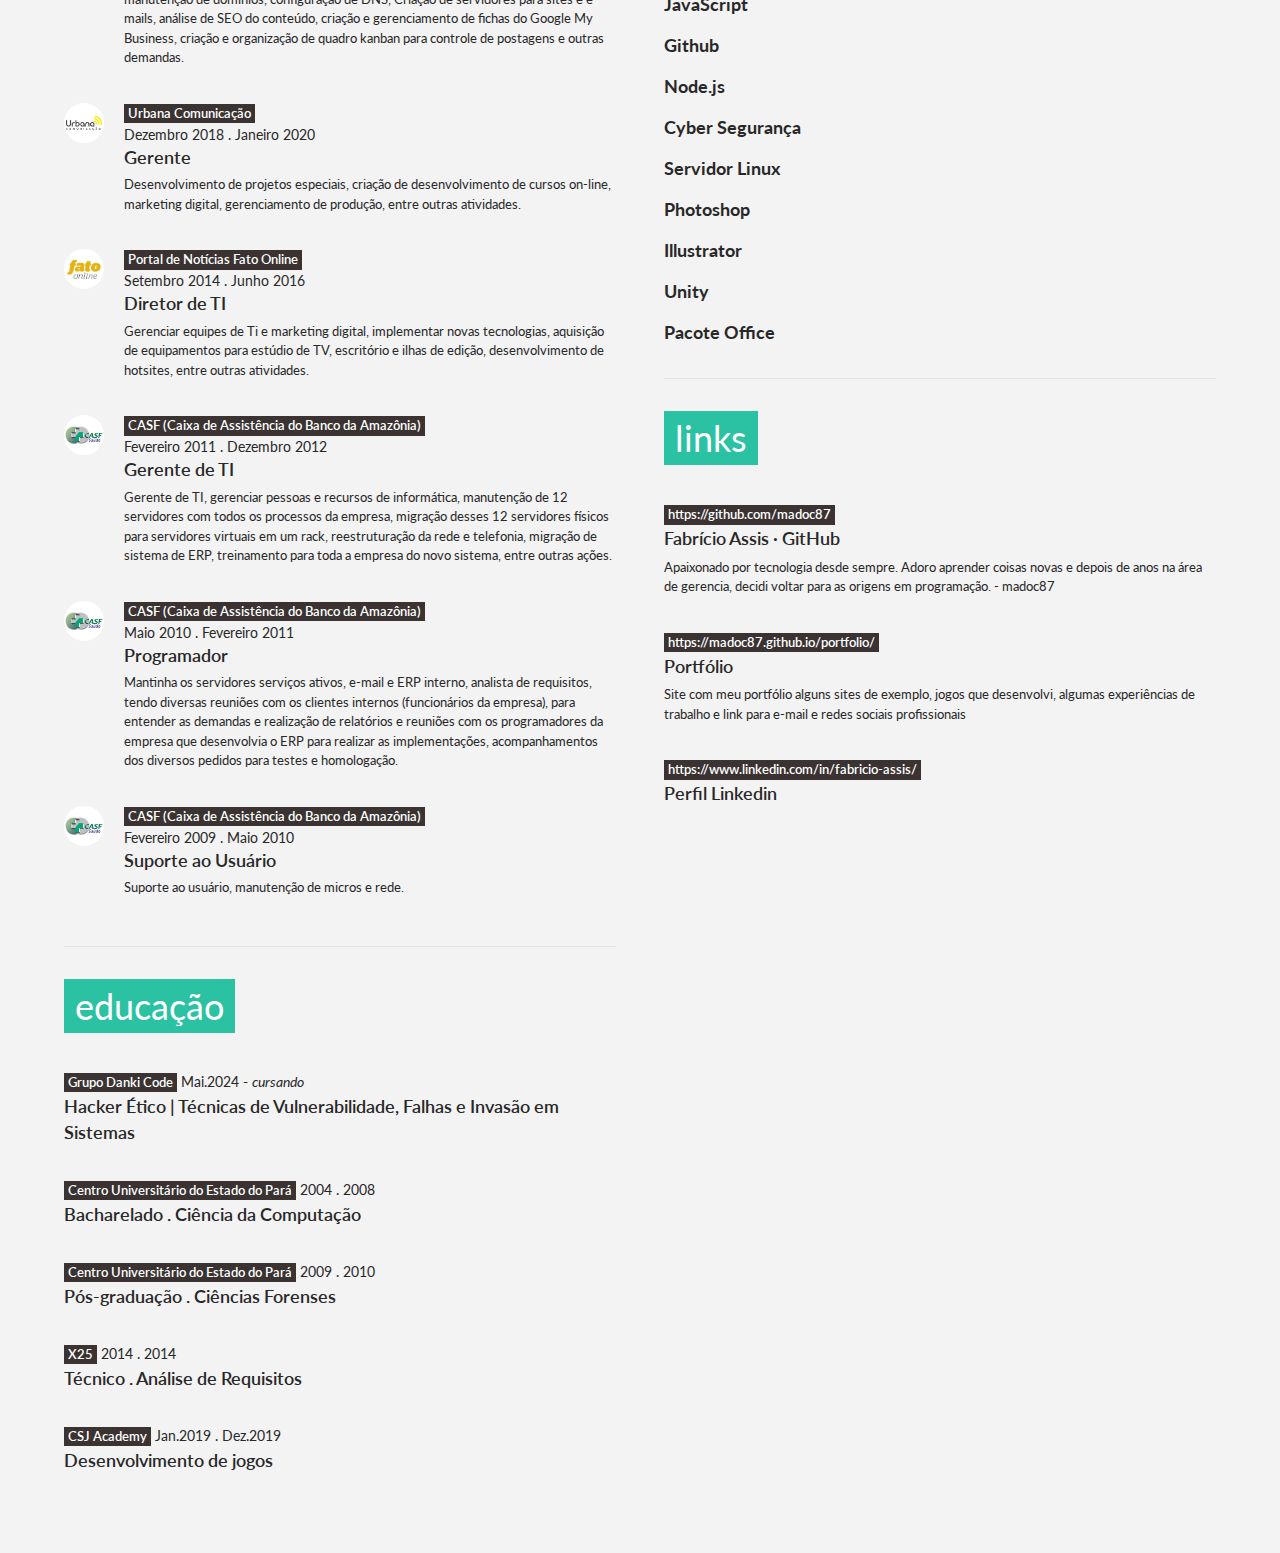
==== commit 7ded1aae: "Adição da sessão de design, atualização do curriculo e do arquivo PDF" ====
--- a/curriculo.html
+++ b/curriculo.html
@@ -1,18 +1,18 @@
 <!DOCTYPE html>
 <html  lang = "pt-BR" id="html" class="">
 	<head>
-		<title>Fabricio Assis  | Programador de formação, gerente por experiência</title>
-
-	<meta itemprop="title" content='Fabricio Assis | Programador de formação, gerente por experiência.' />
-	<meta itemprop="description" content="Apaixonado por tecnologia. Adoro aprender coisas novas, curiosidade e bom humor fazem parte de quem sou. Depois de anos na área de gerência, decidi voltar para as origens em programação. Atualmente estudando Back-end com NodeJS e Cyber Segurança." />
-
-	<meta name="title" content='Fabricio Assis | Programador de formação, gerente por experiência.' />	
-	<meta name="description" content="Apaixonado por tecnologia. Adoro aprender coisas novas, curiosidade e bom humor fazem parte de quem sou. Depois de anos na área de gerência, decidi voltar para as origens em programação. Atualmente estudando Back-end com NodeJS e Cyber Segurança." />
+		<title>Fabrício Assis  | Programador de formação, gerente por experiência</title>
+
+	<meta itemprop="title" content='Fabrício Assis | Programador de formação, gerente por experiência.' />
+	<meta itemprop="description" content="Apaixonado por tecnologia. Adoro aprender coisas novas, curiosidade e bom humor fazem parte de quem sou. Após uma longa trajetória na gestão, estou entusiasmado em retornar às minhas raízes na programação. Atualmente dedicado ao estudo e aprimoramento de minhas habilidades em diversas áreas da tecnologia, com foco especial em desenvolvimento back-end com NodeJS e Cyber Segurança." />
+
+	<meta name="title" content='Fabrício Assis | Programador de formação, gerente por experiência.' />	
+	<meta name="description" content="Apaixonado por tecnologia. Adoro aprender coisas novas, curiosidade e bom humor fazem parte de quem sou. Após uma longa trajetória na gestão, estou entusiasmado em retornar às minhas raízes na programação. Atualmente dedicado ao estudo e aprimoramento de minhas habilidades em diversas áreas da tecnologia, com foco especial em desenvolvimento back-end com NodeJS e Cyber Segurança." />
 	<link rel="shortcut icon" href="images/favicon.png" />
 
 	<!-- Meta Open Graph -->
-	<meta property="og:title" content='Fabricio Assis | Programador de formação, gerente por experiência.' />
-	<meta property="og:description" content="Apaixonado por tecnologia. Adoro aprender coisas novas, curiosidade e bom humor fazem parte de quem sou. Depois de anos na área de gerência, decidi voltar para as origens em programação. Atualmente estudando Back-end com NodeJS e Cyber Segurança." />
+	<meta property="og:title" content='Fabrício Assis | Programador de formação, gerente por experiência.' />
+	<meta property="og:description" content="Apaixonado por tecnologia. Adoro aprender coisas novas, curiosidade e bom humor fazem parte de quem sou. Após uma longa trajetória na gestão, estou entusiasmado em retornar às minhas raízes na programação. Atualmente dedicado ao estudo e aprimoramento de minhas habilidades em diversas áreas da tecnologia, com foco especial em desenvolvimento back-end com NodeJS e Cyber Segurança." />
 	<meta property="og:image" content="https://madoc87.github.io/portfolio/images/thumb-curriculo.webp">
 	<meta property="og:image:type" content="image/webp">
 	<meta property="og:image:width" content="1200">
@@ -20,7 +20,7 @@
 		
 	<meta property="og:url" content="https://madoc87.github.io/portfolio/curriculo">
 	<meta property="og:type" content="article">
-	<meta property="article:author" content="Fabricio Assis">
+	<meta property="article:author" content="Fabrício Assis">
 
 	<meta name="twitter:card" content="summary_large_image">
 
@@ -129,7 +129,7 @@
     	<img alt="Pp" class="image" src="images/pp.webp" />
 
 	    <div class="intro">
-			<h1>Fabricio Assis</h1>
+			<h1>Fabrício Assis</h1>
 			<h2>Programador de formação, gerente por experiência. Dedicação e responsabilidade são características que levo em todos os os trabalhos</h2>
 			<p><em class='fa fa-fw fa-map-marker'></em> Brasília, DF<p>
 			<p class="looking-for"><strong>procurando por:</strong> tempo integral, meio período, freela</p>
@@ -141,14 +141,14 @@
 
 	<div class="wrapper two-columns">
     	<div class="item">
-			<p class="bio">Apaixonado por tecnologia. Adoro aprender coisas novas, curiosidade e bom humor fazem parte de quem sou. Depois de anos na área de gerência, decidi voltar para as origens em programação. Atualmente estudando Back-end com NodeJS e Cyber Segurança.</p>
+			<p class="bio">Apaixonado por tecnologia. Adoro aprender coisas novas, curiosidade e bom humor fazem parte de quem sou. Após uma longa trajetória na gestão, estou entusiasmado em retornar às minhas raízes na programação. Atualmente dedicado ao estudo e aprimoramento de minhas habilidades em diversas áreas da tecnologia, com foco especial em desenvolvimento back-end com NodeJS e Cyber Segurança.</p>
 		</div>
 
 		<div class="item">
 			<h3>+informações</h3>
 	        <ul>
 				<li class="info">
-					<em class='fa fa-fw fa-briefcase'></em> 12 anos de experiência
+					<em class='fa fa-fw fa-briefcase'></em> 15 anos de experiência
 				</li>
 
 		  	 	<li class="info">
@@ -189,11 +189,13 @@
 			        <p class="position">Gerente</p>
 					<p class="description">Gerente Geral e Marketing | Programação | Manutenção de Servidores</p>
 
-					<p class="description">Como Gerente Geral e de Marketing, fui responsável por coordenar equipes multidisciplinares, desenvolvendo estratégias de marketing e liderando campanhas publicitárias. Minha habilidade em gestão de projetos permitiu garantir prazos estabelecidos, controlar orçamentos e assegurar a qualidade do trabalho entregue.</p>
-
-					<p class="description">Planejamento, execução e monitoramento de projetos especiais, como cursos on-line, desenvolvimento de sites e hot-sites, identidades visuais, entre outros, nos quais eu buscava soluções inovadoras e criativas para atingir os resultados desejados. Trabalhava em estreita colaboração com clientes e parceiros, identificando oportunidades de negócios e implementando estratégias personalizadas.</p>
+					<p class="description">Como Gerente Geral e de Marketing, sou responsável por coordenar equipes multidisciplinares, desenvolvendo estratégias de marketing e liderando campanhas publicitárias. Minha habilidade em gestão de projetos me permite garantir prazos estabelecidos, controlar orçamentos e assegurar a qualidade do trabalho entregue.</p>
+
+					<p class="description">Planejamento, execução e monitoramento de projetos especiais, como cursos on-line, desenvolvimento de sites e hot-sites, identidades visuais, entre outros, nos quais eu busco soluções inovadoras e criativas para atingir os resultados desejados. Trabalho em estreita colaboração com clientes e parceiros, identificando oportunidades de negócios e implementando estratégias personalizadas. </p>
 
 					<p class="description">Durante minha experiência nesse trabalho, aprendi a adaptar-me a diferentes desafios e a lidar com prazos apertados, sempre buscando a excelência em cada projeto e a satisfação dos clientes.</p>
+
+					<p class="description">Algumas das atividades desenvolvidas: Criar mídias e artes, análise de concorrentes, organizar o processo de planejamento de marketing, elaborar briefing com cliente, Organização e adaptação de calendário editorial, programação das postagens na ferramenta de programação, alinhamento com o time de criação visual e copy, criação de layouts para websites e ajuste de copys, criação de sites e LPs, registro e manutenção de domínios, configuração de DNS, Criação de servidores para sites e e-mails, análise de SEO do conteúdo, criação e gerenciamento de fichas do Google My Business, criação e organização de quadro kanban para controle de postagens e outras demandas.</p>
 				</div>
             </li>
 	        <li class="experience">
@@ -256,7 +258,7 @@
         <ul>
 			<li class="education">
 	            <h4 class="subtitle"><span>Grupo Danki Code</span></h4>
-				<p class="date">Jun.2023 - <em>cursando</em> </p>
+				<p class="date">Mai.2024 - <em>cursando</em> </p>
 				<p class="course">
 					Hacker Ético | Técnicas de Vulnerabilidade, Falhas e Invasão em Sistemas
 				</p>
@@ -323,6 +325,70 @@
 		<a id="skills"></a>
       	<h3 class="title"><span>Habilidades</span></h3>
     	<ul>
+            <li class="skill">
+				<h4>Marketing Digital</h4>
+		        <p class="rate">
+					<em class="fa fa-circle secondary-color"></em> 	
+					<em class="fa fa-circle secondary-color"></em> 	
+					<em class="fa fa-circle secondary-color"></em> 	
+					<em class="fa fa-circle secondary-color"></em> 	
+					<em class="fa fa-circle secondary-color"></em> 	
+					<em class="fa fa-circle secondary-color"></em> 	
+					<em class="fa fa-circle opaque secondary-color"></em>
+					<em class="fa fa-circle opaque secondary-color"></em>
+					<em class="fa fa-circle opaque secondary-color"></em> 	
+					<em class="fa fa-circle opaque secondary-color"></em> 
+				</p>
+			</li>
+
+			<li class="skill">
+				<h4>Suporte ao Cliente</h4>
+				<p class="rate">
+					<em class="fa fa-circle secondary-color"></em> 	
+					<em class="fa fa-circle secondary-color"></em> 	
+					<em class="fa fa-circle secondary-color"></em> 	
+					<em class="fa fa-circle secondary-color"></em> 	
+					<em class="fa fa-circle secondary-color"></em> 	
+					<em class="fa fa-circle secondary-color"></em> 	
+					<em class="fa fa-circle secondary-color"></em> 	
+					<em class="fa fa-circle secondary-color"></em> 
+					<em class="fa fa-circle opaque secondary-color"></em> 	
+					<em class="fa fa-circle opaque secondary-color"></em> 
+				</p>
+			</li>
+
+			<li class="skill">
+				<h4>Análise de Requisitos</h4>
+				<p class="rate">
+					<em class="fa fa-circle secondary-color"></em> 	
+					<em class="fa fa-circle secondary-color"></em> 	
+					<em class="fa fa-circle secondary-color"></em> 	
+					<em class="fa fa-circle secondary-color"></em> 	
+					<em class="fa fa-circle secondary-color"></em> 	
+					<em class="fa fa-circle secondary-color"></em> 	
+					<em class="fa fa-circle secondary-color"></em> 	
+					<em class="fa fa-circle secondary-color"></em> 
+					<em class="fa fa-circle opaque secondary-color"></em> 	
+					<em class="fa fa-circle opaque secondary-color"></em> 
+				</p>
+			</li>
+
+			<li class="skill">
+				<h4>Wordpress</h4>
+		        <p class="rate">
+					<em class="fa fa-circle secondary-color"></em> 	
+					<em class="fa fa-circle secondary-color"></em> 	
+					<em class="fa fa-circle secondary-color"></em> 	
+					<em class="fa fa-circle secondary-color"></em> 	
+					<em class="fa fa-circle secondary-color"></em> 	
+					<em class="fa fa-circle secondary-color"></em> 	
+					<em class="fa fa-circle secondary-color"></em> 	
+					<em class="fa fa-circle secondary-color"></em> 
+					<em class="fa fa-circle secondary-color"></em> 
+					<em class="fa fa-circle opaque secondary-color"></em> 
+				</p>
+			</li>
+
     		<li class="skill">
 				<h4>HTML/CSS</h4>
 		        <p class="rate">
@@ -340,7 +406,7 @@
 			</li>
 
 			<li class="skill">
-				<h4>JS</h4>
+				<h4>JavaScript</h4>
 		        <p class="rate">
 					<em class="fa fa-circle secondary-color"></em> 	
 					<em class="fa fa-circle secondary-color"></em> 	
@@ -356,7 +422,7 @@
 			</li>
 
 			 <li class="skill">
-				<h4>Git</h4>
+				<h4>Github</h4>
 		        <p class="rate">
 					<em class="fa fa-circle secondary-color"></em> 	
 					<em class="fa fa-circle secondary-color"></em> 	
@@ -395,6 +461,22 @@
 					<em class="fa fa-circle secondary-color"></em> 	
 					<em class="fa fa-circle opaque secondary-color"></em>
 					<em class="fa fa-circle opaque secondary-color"></em>
+					<em class="fa fa-circle opaque secondary-color"></em>
+					<em class="fa fa-circle opaque secondary-color"></em>
+					<em class="fa fa-circle opaque secondary-color"></em>
+					<em class="fa fa-circle opaque secondary-color"></em> 	
+					<em class="fa fa-circle opaque secondary-color"></em> 
+				</p>
+			</li>
+
+			<li class="skill">
+				<h4>Servidor Linux</h4>
+		        <p class="rate">
+					<em class="fa fa-circle secondary-color"></em> 	
+					<em class="fa fa-circle secondary-color"></em> 	
+					<em class="fa fa-circle secondary-color"></em> 	
+					<em class="fa fa-circle secondary-color"></em>
+					<em class="fa fa-circle secondary-color"></em>
 					<em class="fa fa-circle opaque secondary-color"></em>
 					<em class="fa fa-circle opaque secondary-color"></em>
 					<em class="fa fa-circle opaque secondary-color"></em>
@@ -416,6 +498,7 @@
 					<em class="fa fa-circle opaque secondary-color"></em>
 					<em class="fa fa-circle opaque secondary-color"></em> 	
 					<em class="fa fa-circle opaque secondary-color"></em> 
+				</p>
 			</li>
 
 	        <li class="skill">
@@ -445,54 +528,6 @@
 					<em class="fa fa-circle secondary-color"></em> 	
 					<em class="fa fa-circle secondary-color"></em>
 					<em class="fa fa-circle secondary-color"></em>
-					<em class="fa fa-circle opaque secondary-color"></em> 	
-					<em class="fa fa-circle opaque secondary-color"></em> 
-				</p>
-			</li>
-
-            <li class="skill">
-				<h4>Marketing Digital</h4>
-		        <p class="rate">
-					<em class="fa fa-circle secondary-color"></em> 	
-					<em class="fa fa-circle secondary-color"></em> 	
-					<em class="fa fa-circle secondary-color"></em> 	
-					<em class="fa fa-circle secondary-color"></em> 	
-					<em class="fa fa-circle secondary-color"></em> 	
-					<em class="fa fa-circle secondary-color"></em> 	
-					<em class="fa fa-circle opaque secondary-color"></em>
-					<em class="fa fa-circle opaque secondary-color"></em>
-					<em class="fa fa-circle opaque secondary-color"></em> 	
-					<em class="fa fa-circle opaque secondary-color"></em> 
-				</p>
-			</li>
-            
-            <li class="skill">
-				<h4>Mac OS X</h4>
-		        <p class="rate">
-					<em class="fa fa-circle secondary-color"></em> 	
-					<em class="fa fa-circle secondary-color"></em> 	
-					<em class="fa fa-circle secondary-color"></em> 	
-					<em class="fa fa-circle secondary-color"></em> 	
-					<em class="fa fa-circle secondary-color"></em> 	
-					<em class="fa fa-circle secondary-color"></em> 	
-					<em class="fa fa-circle secondary-color"></em> 	
-					<em class="fa fa-circle secondary-color"></em> 
-					<em class="fa fa-circle secondary-color"></em> 
-					<em class="fa fa-circle secondary-color"></em> 
-				</p>
-			</li>
-	
-			<li class="skill">
-				<h4>Suporte ao Cliente</h4>
-				<p class="rate">
-					<em class="fa fa-circle secondary-color"></em> 	
-					<em class="fa fa-circle secondary-color"></em> 	
-					<em class="fa fa-circle secondary-color"></em> 	
-					<em class="fa fa-circle secondary-color"></em> 	
-					<em class="fa fa-circle secondary-color"></em> 	
-					<em class="fa fa-circle secondary-color"></em> 	
-					<em class="fa fa-circle secondary-color"></em> 	
-					<em class="fa fa-circle secondary-color"></em> 
 					<em class="fa fa-circle opaque secondary-color"></em> 	
 					<em class="fa fa-circle opaque secondary-color"></em> 
 				</p>
@@ -523,7 +558,7 @@
 	        <ul>
 	            <li class="link">
 		            <h4><a href="https://github.com/madoc87" target="_blank" rel="noopener noreferrer" class="subtitle"><span>https://github.com/madoc87</span></a></h4>
-		            <h5 class="name">Fabricio Assis · GitHub</h5>
+		            <h5 class="name">Fabrício Assis · GitHub</h5>
 		            <p class="description">Apaixonado por tecnologia desde sempre. Adoro aprender coisas novas e depois de anos na área de gerencia, decidi voltar para as origens em programação. - madoc87</p>
 	            </li>
 
